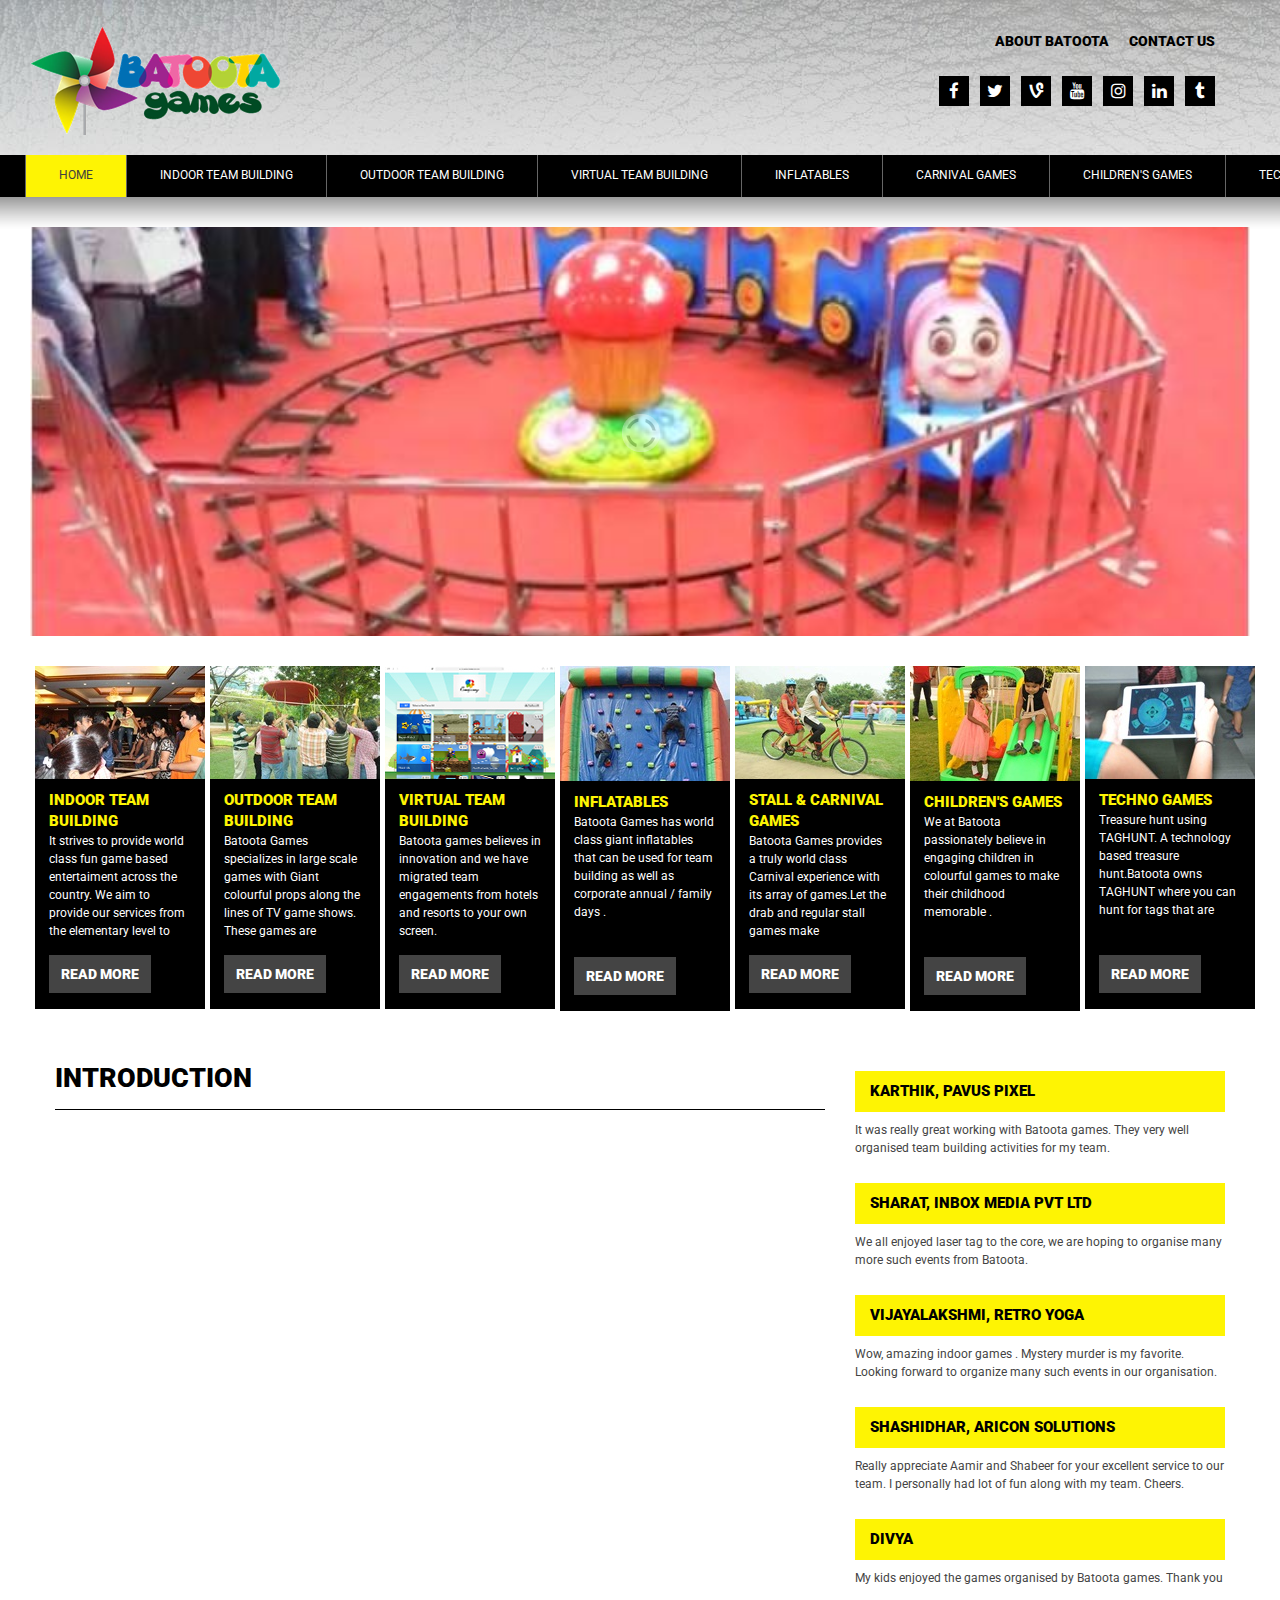
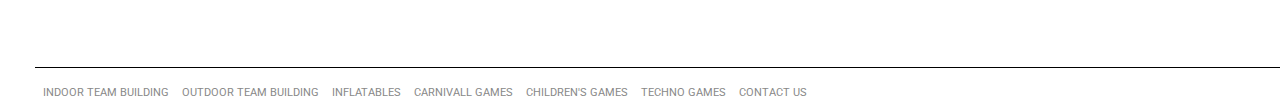
==== index.html @ 255e21d1 "initial commit" ====
<!DOCTYPE html>



<html lang="en">



<head>



  <title>Event Organizer Bangalore | Team Building Games Bangalore</title>



  <meta charset="utf-8">


   <meta name = "format-detection" content = "telephone=no" />
   <meta name = "Keywords" content = "Team building games india, team building activities india, team building games bangalore, carnival games  bangalore, stall games bangalore, event management company bangalore, event organizer bangalore, Birthday party organiser, paintball" />
  <meta name = "Description" content = "Batoota Games are looking for an event organizer Bangalore, Children's game organizer, Indoor & Outdoor team buiding activities bangalore." />
<meta name="copyright" content="http://www.batootagames.com"/> 
<meta name="author" content="pavuspixel"/> 
<meta name="Robots" content="index,follow"/> 
<meta name="robots" content="all"/> 
<meta name="allow-search" content="yes"/> 
<meta name="revisit-after" content="daily"/> 
<meta name="search-engines" content="ALL"/> 
<meta name="expires" content="Never"/>
<meta name="Display" content="World-wide"/>


<!--  <link rel="icon" href="images/favicon.ico" type="image/x-icon">



-->  <link rel="stylesheet" href="css/grid.css">



  <link rel="stylesheet" href="css/camera.css">



  <link rel="stylesheet" href="css/search.css">



  <link rel="stylesheet" href="css/style.css">



  <script src="js/jquery.js"></script>



  <script src="js/jquery-migrate-1.2.1.js"></script>



  <script src="js/jquery.equalheights.js"></script>



  <script src="js/camera.js"></script>



  <script src="search/search.js"></script>



  <!--[if (gt IE 9)|!(IE)]><!-->



  <script src="js/jquery.mobile.customized.min.js"></script>



  <script src="js/wow/wow.js"></script>



  <script>



    $(document).ready(function () {



      if ($('html').hasClass('desktop')) {



        new WOW().init();



      }



    });



  </script>



  



        <!--Script for active Current navigation-->



        



         <script>







        	$(document).ready(function () 



			



			{







	    		$("#hm").addClass("current");







        	});



    		



    	</script>  



        



        <!--End Of Script for active Current navigation-->   <!--<![endif]-->



  <script>



    $(document).ready(function () {



      $('#camera_wrap').camera({



        loader: true,



        pagination: true,



        minHeight: '',



        thumbnails: false,



        height: '33.53246753246753%',



        caption: true,



        navigation: false,



        fx: 'simpleFade',



        onLoaded: function () {



          $('.slider-wrapper')[0].style.height = 'auto';



        }



      });



    });



  </script>



  <!--[if lt IE 9]>



  <script src="js/html5shiv.js"></script>



  <div id="ie6-alert" style="width: 100%; text-align:center;">



    <img src="http://beatie6.frontcube.com/images/ie6.jpg" alt="Upgrade IE 6" width="640" height="344" border="0" usemap="#Map" longdesc="http://die6.frontcube.com" />



    <map name="Map" id="Map"><area shape="rect" coords="496,201,604,329" href="http://www.microsoft.com/windows/internet-explorer/default.aspx" target="_blank" alt="Download Interent Explorer" /><area shape="rect" coords="380,201,488,329" href="http://www.apple.com/safari/download/" target="_blank" alt="Download Apple Safari" /><area shape="rect" coords="268,202,376,330" href="http://www.opera.com/download/" target="_blank" alt="Download Opera" /><area shape="rect" coords="155,202,263,330" href="http://www.mozilla.com/" target="_blank" alt="Download Firefox" />



      <area shape="rect" coords="35,201,143,329" href="http://www.google.com/chrome" target="_blank" alt="Download Google Chrome" />



    </map>



  </div>



  <![endif]-->



  



</head>











<body style="background:none;">







<!--========================================================



                          HEADER



=========================================================-->






<header id="header">

  <div class="info">

    <div class="container">

      <div class="row">

        <div class="grid_4">

          <h1>

            <a href="../">

            <img src="images/Logo-Final.png" alt="Logo">

<!--              <span class="highlighted">Online</span>

              <span class="second">Tickets</span>

-->            </a>

          </h1>

        </div>

        <div class="grid_4">

<!--          <form id="search" action="search.htm" method="GET" accept-charset="utf-8">

            <i class="fa fa-search"></i>

            <input type="text" name="s"/>

          <a onclick="document.getElementById('search').submit()">Search</a>

          </form>

-->        </div>

        <div class="grid_5 fright">

          <div class="socials">

            <ul class="menu">
            
            	   <li><a href="about/">About Batoota</a></li>

     

              <li>

                <a href="contact/">contact us</a>

              </li>

            </ul>

            <ul class="socials1">

              <li>

                <a href="https://www.facebook.com/profile.php?id=100008293926134&fref=ts" target="_blank"><i class="fa fa-facebook"></i></a>

              </li>

              <li>

                <a href="#"><i class="fa fa-twitter"></i></a>

              </li>

              <li>

                <a href="#"><i class="fa fa-vine"></i></a>

              </li>

              

               <li>

                <a href="#"><i class="fa fa-youtube"></i></a>

              </li>

              

               <li>

                <a href="#"><i class="fa fa-instagram"></i></a>

              </li>

              

              <li>

                <a href="#"><i class="fa fa-linkedin"></i></a>

              </li>

              

              <li>

                <a href="#"><i class="fa fa-tumblr"></i></a>

              </li>

             

              

            </ul>

          </div>

        </div>

      </div>

    </div>

  </div>

  <div id="stuck_container">

    <div class="container">

      <div class="row">

        <div class="gridhead_12">

          <nav>

            <ul class="sf-menu">

            

            	 <li id="hm"><a href="#">Home</a>

                 


                <!--<ul>

                  <li><a href="index.html#">Lorem ipsum dolor sit amet</a></li>

                  <li><a href="index.html#">Conse ctetur adipisicing</a></li>

                  <li><a href="index.html#">Elit sed do eiusmod tempor</a></li>

                  <li><a href="index.html#">Incididunt ut labore</a>

                    <ul>

                      <li><a href="index.html#">Pellentesque sed</a></li>

                      <li><a href="index.html#">Aliquam congue ferm</a></li>

                      <li><a href="index.html#">Mauris accum</a></li>

                    </ul>

                  </li>

                  <li><a href="index.html#">Et dolore magna aliqua</a></li>

                  <li><a href="index.html#">Ut enim ad minim veniam</a></li>

                </ul>-->

              </li>

              <li id="itb"><a href="Indoor-Team-Building/">Indoor Team Building</a>
              
              <li id="otb"><a href="Outdoor-Team-Building/">Outdoor Team Building</a>
                <li id="vtb"><a href="Virtual-Team-Building/">Virtual Team Building</a></li>

               <!--<ul>

                  <li><a href="index.html#">Lorem ipsum dolor sit amet</a></li>

                  <li><a href="index.html#">Conse ctetur adipisicing</a></li>

                  <li><a href="index.html#">Elit sed do eiusmod tempor</a></li>

                  <li><a href="index.html#">Incididunt ut labore</a>

                    <ul>

                      <li><a href="index.html#">Pellentesque sed</a></li>

                      <li><a href="index.html#">Aliquam congue ferm</a></li>

                      <li><a href="index.html#">Mauris accum</a></li>

                    </ul>

                  </li>

                  <li><a href="index.html#">Et dolore magna aliqua</a></li>

                  <li><a href="index.html#">Ut enim ad minim veniam</a></li>

                </ul>-->

              </li>

              <li id="if"><a href="Inflatables/">Inflatables</a>

                <!--<ul>

                  <li><a href="index.html#">Lorem ipsum dolor sit amet</a></li>

                  <li><a href="index.html#">Conse ctetur adipisicing</a></li>

                  <li><a href="index.html#">Elit sed do eiusmod tempor</a></li>

                  <li><a href="index.html#">Incididunt ut labore</a>

                    <ul>

                      <li><a href="index.html#">Pellentesque sed</a></li>

                      <li><a href="index.html#">Aliquam congue ferm</a></li>

                      <li><a href="index.html#">Mauris accum</a></li>

                    </ul>

                  </li>

                  <li><a href="index.html#">Et dolore magna aliqua</a></li>

                  <li><a href="index.html#">Ut enim ad minim veniam</a></li>

                </ul>

                <ul>

                  <li><a href="index.html#">Lorem ipsum dolor sit amet</a></li>

                  <li><a href="index.html#">Conse ctetur adipisicing</a></li>

                  <li><a href="index.html#">Elit sed do eiusmod tempor</a></li>

                  <li><a href="index.html#">Incididunt ut labore</a>

                    <ul>

                      <li><a href="index.html#">Pellentesque sed</a></li>

                      <li><a href="index.html#">Aliquam congue ferm</a></li>

                      <li><a href="index.html#">Mauris accum</a></li>

                    </ul>

                  </li>

                  <li><a href="index.html#">Et dolore magna aliqua</a></li>

                  <li><a href="index.html#">Ut enim ad minim veniam</a></li>

                </ul>

              </li>-->

              <li id="cg"><a href="carnivall-games/">Carnival Games</a>

                <!--<ul>

                  <li><a href="index.html#">Lorem ipsum dolor sit amet</a></li>

                  <li><a href="index.html#">Conse ctetur adipisicing</a></li>

                  <li><a href="index.html#">Elit sed do eiusmod tempor</a></li>

                  <li><a href="index.html#">Incididunt ut labore</a>

                    <ul>

                      <li><a href="index.html#">Pellentesque sed</a></li>

                      <li><a href="index.html#">Aliquam congue ferm</a></li>

                      <li><a href="index.html#">Mauris accum</a></li>

                    </ul>

                  </li>

                  <li><a href="index.html#">Et dolore magna aliqua</a></li>

                  <li><a href="index.html#">Ut enim ad minim veniam</a></li>

                </ul>-->

              </li>             

              <li id="pb"><a href="children's-games/">Children's Games</a></li>

               <li id="ig"><a href="techno-games/">Techno Games</a></li>
               
               

            </ul>

            <div class="clearfix"></div>

          </nav>

        </div>

      </div>

    </div>

  </div>

</header>















<!--========================================================



                          CONTENT



=========================================================-->



<section id="content">



  <div class="wrapper1">



    <div class="container">



      <div class="row">



        <div class="grid_12pict">



          <div class="slider-wrapper wow fadeInLeft" data-wow-duration="1s" data-wow-delay="0.1s">



            <div id="camera_wrap">



              <div data-src="images/childrens games/children_s toy train.jpg">







              </div>



              <div data-src="images/car.jpg">







              </div>



              <div data-src="images/children.jpg">



<!--                <div class="caption fadeIn">



                



                  <span class="heading">enim ad minim veniam quis



nostrud exercitation</span>



                  <span class="second">Lorem ipsum dolor sit amet conse ctetur adipisicing elit.</span>



                  <a class="btn-big" href="#">Shop now</a>



                </div>-->



              </div>



            </div>



            <div class="clearfix"></div>



          </div>



        </div>



<!--        <div class="grid_4">



          <div class="box1 wow fadeInRight" data-wow-duration="1s" data-wow-delay="0.2s">



            <img src="images/page1_img1.png" alt=""/>



            <div class="info">



              <time datetime="2014-01-01">12/05</time>



              <h3>



                <a href="index.html#">Duis aute irure dolor in reprehe nderit volupt</a>



              </h3>



              <h4>Lorem ipsum dolor sit amet conse ctetur adipisicing elit.</h4>



            </div>



          </div>



        </div>



-->      </div>



    </div>



  </div>



  <div class="wrapper2">



    <div class="container">



      <div class="row">



      <div class="grid_12">
        <div class="grid_2">



          <div class="box2 wow fadeInUp" data-wow-duration="1s" data-wow-delay="0.1s">



            <div class="image-wrapper">



              <img src="images/ind.jpg" alt="Logo"/>



              <!--<time datetime="2014-01-01">25/11</time>-->



            </div>



            <div class="content-wrapper maxheight">



              <h5>



                <a href="Indoor-Team-Building/">Indoor Team Building</a>



              </h5>



              <p>It strives to provide world class fun game based entertaiment across the country. We aim to provide our services from the elementary level to  </p>



            </div>



            <a class="btn-default" href="Indoor-Team-Building/">read more</a>



          </div>



        </div>



        <div class="grid_2">



          <div class="box2 wow fadeInUp" data-wow-duration="1s" data-wow-delay="0.2s">



            <div class="image-wrapper">



              <img src="images/out.jpg" alt="Logo"/>



              <!--<time datetime="2014-01-01">01/11</time>-->



            </div>



            <div class="content-wrapper maxheight">



              <h5>



                <a href="Outdoor-Team-Building/">Outdoor Team Building</a>



              </h5>



              <p>Batoota Games specializes in large scale games with Giant colourful props along the lines of TV game shows. These games are </p>



            </div>



            <a class="btn-default" href="Outdoor-Team-Building/">read more</a>



          </div>



        </div>


        <div class="grid_2">



          <div class="box2 wow fadeInUp" data-wow-duration="1s" data-wow-delay="0.1s">



            <div class="image-wrapper">



              <img src="images/virtual.jpg" alt="Logo"/>



              <!--<time datetime="2014-01-01">25/11</time>-->



            </div>



            <div class="content-wrapper maxheight">



              <h5>



                <a href="Indoor-Team-Building/">Virtual Team Building</a>



              </h5>



              <p>Batoota
                games believes in innovation and we have migrated team engagements from hotels and
                resorts to your own screen.</p>



            </div>



            <a class="btn-default" href="Virtual-Team-Building/">read more</a>



          </div>



        </div>

        <div class="grid_2">



          <div class="box2 wow fadeInUp" data-wow-duration="1s" data-wow-delay="0.3s">



            <div class="image-wrapper">



              <img src="images/inf.jpg" alt="Logo"/>



              <!--<time datetime="2014-01-01">08/11</time>-->



            </div>



            <div class="content-wrapper maxheight">



              <h5>



                <a href="Inflatables/">Inflatables</a>



              </h5>



              <p>Batoota Games has world class giant inflatables that can be used for team building as well as corporate annual / family days .</p>







            </div>



            <a class="btn-default" href="Inflatables/">read more</a>



          </div>



        </div>



        <div class="grid_2">



          <div class="box2 wow fadeInUp" data-wow-duration="1s" data-wow-delay="0.4s">



            <div class="image-wrapper">



              <img src="images/car.jpg" alt="Logo"/>



              <!--<time datetime="2014-01-01">14/12</time>-->



            </div>



            <div class="content-wrapper maxheight">



              <h5>



                <a href="carnivall-games/">Stall &amp; Carnival Games</a>



              </h5>



              <p>Batoota Games provides a truly world class Carnival experience with its array of games.Let the drab and regular stall games make</p>







            </div>



            <a class="btn-default" href="carnivall-games/">read more</a>



          </div>



        </div>



        <div class="grid_2">



          <div class="box2 wow fadeInUp" data-wow-duration="1s" data-wow-delay="0.5s">



            <div class="image-wrapper">



              <img src="images/children.jpg" alt="Logo"/>



              <!--<time datetime="2014-01-01">17/11</time>-->



            </div>



            <div class="content-wrapper maxheight">



              <h5>



                <a href="children's-games/">Children's Games</a>



              </h5>



              <p>We at Batoota  passionately believe in engaging children  in colourful games to make their childhood memorable .</p>







            </div>



            <a class="btn-default" href="children's-games/">read more</a>



          </div>



        </div>



        <div class="grid_2">



          <div class="box2 wow fadeInUp" data-wow-duration="1s" data-wow-delay="0.6s">



            <div class="image-wrapper">



              <img src="images/tech.JPG" alt="Logo"/>



              <!--<time datetime="2014-01-01">28/02</time>-->



            </div>



            <div class="content-wrapper maxheight">



              <h5>



                <a href="techno-games/">Techno Games</a>



              </h5>



              <p>Treasure hunt using TAGHUNT. A technology based treasure hunt.Batoota owns TAGHUNT where you can hunt for tags that are </p>







            </div>



            <a class="btn-default" href="techno-games/">read more</a>



          </div>



        </div>
      </div>



      </div>



    </div>



  </div>



  <div class="wrapper7">



    <div class="container">



      <div class="row">



        <div class="gridbottom_8">



          <div class="heading1 wow fadeInDown" data-wow-duration="1s" data-wow-delay="0.1s">



            <h2 class="uline">Introduction</h2>



          </div>



          



          <!-- video-->



          



          <iframe  class="hmefrm" src="https://www.youtube.com/embed/qvIv5BpZMCo">



</iframe>       



          <!-- video-->



          



          



<!--          <div class="button-wrapper2">



            <a class="btn-default" href="index.html#">See all tickets</a>



          </div>



-->        </div>



        <div class="gridbottom_4">



          <div class="heading1 wow fadeInDown" data-wow-duration="1s" data-wow-delay="0.1s">







          </div>



		  



		  


          <div class="box4 wow fadeInUp" data-wow-duration="1s" data-wow-delay="0.3s">



            <a href="javascript:void(0)" class="heading">



              <h5>KARTHIK, Pavus Pixel</h5>



            </a>



            <p><p>It was really great working with Batoota games. They very well organised team building activities for my team.</p></p>



          </div>



           


          <div class="box4 wow fadeInUp" data-wow-duration="1s" data-wow-delay="0.3s">



            <a href="javascript:void(0)" class="heading">



              <h5>SHARAT, Inbox Media Pvt Ltd</h5>



            </a>



            <p><p>We all enjoyed laser tag to the core, we are hoping to organise many more such events from Batoota.</p></p>



          </div>



           


          <div class="box4 wow fadeInUp" data-wow-duration="1s" data-wow-delay="0.3s">



            <a href="javascript:void(0)" class="heading">



              <h5>VIJAYALAKSHMI, Retro Yoga</h5>



            </a>



            <p><p>Wow, amazing indoor games . Mystery murder is my favorite. Looking forward to organize many such events in our organisation.</p></p>



          </div>



           


          <div class="box4 wow fadeInUp" data-wow-duration="1s" data-wow-delay="0.3s">



            <a href="javascript:void(0)" class="heading">



              <h5>SHASHIDHAR, Aricon Solutions</h5>



            </a>



            <p><p>Really appreciate Aamir and Shabeer for your excellent service to our team. I personally had lot of fun along with my team. Cheers.</p></p>



          </div>



           


          <div class="box4 wow fadeInUp" data-wow-duration="1s" data-wow-delay="0.3s">



            <a href="javascript:void(0)" class="heading">



              <h5>Divya</h5>



            </a>



            <p><p>My kids enjoyed the games organised by Batoota games. Thank you</p></p>



          </div>



           


          <!--<div class="box4 wow fadeInUp" data-wow-duration="1s" data-wow-delay="0.1s">



            <a href="index.html#" class="heading">



              <h5>cupidatat non proident</h5>



            </a>



            <p>Dolor sit amet conse ctetur adipisicing elit, sed do eiusmod tempor incididunt ut labore et dolore magna aliqua. Ut enim ad minim veniam, quis nostrud.</p>



          </div>







          <div class="box4 wow fadeInUp" data-wow-duration="1s" data-wow-delay="0.1s">



            <a href="index.html#" class="heading">



              <h5>sunt in culpa qui officia deserunt</h5>



            </a>



            <p>Ipsum dolor sit amet conse ctetur adipisicing elit, sed do eiusmod tempor incididunt ut labore et dolore magna aliqua. Ut enim ad minim veniam, quis nostrud.</p>



          </div>-->







          <div class="button-wrapper1 wow fadeInUp" data-wow-duration="1s" data-wow-delay="0.2s">






          </div>



        </div>



      </div>



    </div>



  </div>



</section>











<!--========================================================



                          FOOTER



=========================================================-->



<footer id="footer">

  <div class="wrapper">

    <div class="container">

      <div class="row">

        <div class="grid_12 mleft-10">

			<ul class="footer-menu privacy-block">

            	

                <li><a href="../Indoor-Team-Building">Indoor Team Building</a></li>

                <li><a href="../Outdoor-Team-Building">Outdoor Team Building</a></li>

                <li><a href="../Inflatables">Inflatables</a></li>

                  <li><a href="../carnivall-games">Carnivall Games</a></li>

                    <li><a href="../children's-games">Children's Games</a></li>

                      <li><a href="../techno-games">Techno Games</a></li>
                                            
                                            
         


                      <li><a href="../contact">Contact Us</a></li>



                

            

            </ul>

            

            <div class="grid_3 pull-right">

            

            	<p>Developed By <a href="https://axenetit.com">Axenet IT Services</a></p>

            </div>

        </div>

      </div>

    </div>

  </div>

</footer>

<script>
  (function(i,s,o,g,r,a,m){i['GoogleAnalyticsObject']=r;i[r]=i[r]||function(){
  (i[r].q=i[r].q||[]).push(arguments)},i[r].l=1*new Date();a=s.createElement(o),
  m=s.getElementsByTagName(o)[0];a.async=1;a.src=g;m.parentNode.insertBefore(a,m)
  })(window,document,'script','https://www.google-analytics.com/analytics.js','ga');

  ga('create', 'UA-77559243-1', 'auto');
  ga('send', 'pageview');

</script>






<script src="js/script_home.js"></script>



</body>



</html>
---- css/grid.css ----
/* http://meyerweb.com/eric/tools/css/reset/ 
   v2.0 | 20110126
   License: none (public domain)
*/
html,
body,
div,
span,
applet,
object,
iframe,
h1,
h2,
h3,
h4,
h5,
h6,
p,
blockquote,
pre,
a,
abbr,
acronym,
address,
big,
cite,
code,
del,
dfn,
em,
img,
ins,
kbd,
q,
s,
samp,
small,
strike,
strong,
sub,
sup,
tt,
var,
b,
u,
i,
center,
dl,
dt,
dd,
ol,
ul,
li,
fieldset,
form,
label,
legend,
table,
caption,
tbody,
tfoot,
thead,
tr,
th,
td,
article,
aside,
canvas,
details,
embed,
figure,
figcaption,
footer,
header,
hgroup,
menu,
nav,
output,
ruby,
section,
summary,
time,
mark,
audio,
video {
  margin: 0;
  padding: 0;
  border: 0;
  font-size: 100%;
  font: inherit;
  vertical-align: top;
}
/* HTML5 display-role reset for older browsers */
article,
aside,
details,
figcaption,
figure,
footer,
header,
hgroup,
menu,
nav,
section {
  display: block;
}
body {
  line-height: 1;
}
ol,
ul {
  list-style: none;
}
blockquote,
q {
  quotes: none;
}
blockquote:before,
blockquote:after,
q:before,
q:after {
  content: '';
  content: none;
}
table {
  border-collapse: collapse;
  border-spacing: 0;
}
.clearfix:before,
.clearfix:after {
  display: table;
  content: "";
  line-height: 0;
}
.clearfix:after {
  clear: both;
}
.container .alpha {
  margin-left: 0px;
}
.container .omega {
  margin-right: 0px;
}
.row {
  margin-left: -30px;
}
.row:before,
.row:after {
  display: table;
  content: "";
  line-height: 0;
}
.row:after {
  clear: both;
}
[class*="grid_"] {
  float: left;
  min-height: 1px;
  margin-left: 5px;
}
[class*="gridcontent_"] {
  float: left;
  min-height: 1px;
  margin-left: 30px;
}
[class*="gridhead_"] {

  min-height: 1px;
  margin-right: 1090px;
}
[class*="gridbottom_"] {
  float: left;
  min-height: 1px;
  margin-left: 30px;
}
.container {
  width: 1170px;
}
.gridcontent_{
  width: 1470px;
}
.grid_12 {
  width: 1470px;
}
.grid_12pict {
  width: 1220px;
}
.gridhead_12 {
  width: 1380px;
}
.gridbottom_12{
  width: 1380px;
}
.gridbottom_8{
  width: 770px;
}
.grid_11 {
  width: 1070px;
}
.grid_10 {
  width: 970px;
}
.grid_9 {
  width: 870px;
}
.grid_8 {
  width: 770px;
}
.grid_7 {
  width: 670px;
}
.grid_6 {
  width: 570px;
}
.grid_5 {
  width: 470px;
}
.gridbottom_4{
  width: 370px;
}
.grid_4 {
  width: 370px;
}
.grid_3 {
  width: 270px !important;
}
.grid_2 {
  width: 170px !important;
}
.grid_1 {
  width: 70px;
}
.preffix_12 {
  margin-left: 1230px;
}
.preffix_11 {
  margin-left: 1130px;
}
.preffix_10 {
  margin-left: 1030px;
}
.preffix_9 {
  margin-left: 930px;
}
.preffix_8 {
  margin-left: 830px;
}
.preffix_7 {
  margin-left: 730px;
}
.preffix_6 {
  margin-left: 630px;
}
.preffix_5 {
  margin-left: 530px;
}
.preffix_4 {
  margin-left: 430px;
}
.preffix_3 {
  margin-left: 330px;
}
.preffix_2 {
  margin-left: 230px;
}
.preffix_1 {
  margin-left: 130px;
}
.container {
  margin-right: auto;
  margin-left: auto;
  -webkit-box-sizing: border-box;
  -moz-box-sizing: border-box;
  box-sizing: border-box;
}
.container:before,
.container:after {
  display: table;
  content: "";
  line-height: 0;
}
.container:after {
  clear: both;
}
@media (min-width: 980px) and (max-width: 1199px) {
  .row {
    margin-left: -20px;
  }
  .row:before,
  .row:after {
    display: table;
    content: "";
    line-height: 0;
  }
  .row:after {
    clear: both;
  }
  [class*="grid_"] {
    float: left;
    min-height: 1px;
    margin-left: 20px;
  }
  .container {
    width: 940px;
  }
  .grid_12 {
    width: 940px;
  }
  .grid_11 {
    width: 860px;
  }
  .grid_10 {
    width: 780px;
  }
  .grid_9 {
    width: 700px;
  }
  .grid_8 {
    width: 620px;
  }
  .grid_7 {
    width: 540px;
  }
  .grid_6 {
    width: 460px;
  }
  .grid_5 {
    width: 380px;
  }
  .grid_4 {
    width: 300px;
  }
  .grid_3 {
    width: 220px;
  }
  .grid_2 {
    width: 140px;
  }
  .grid_1 {
    width: 60px;
  }
  .preffix_12 {
    margin-left: 980px;
  }
  .preffix_11 {
    margin-left: 900px;
  }
  .preffix_10 {
    margin-left: 820px;
  }
  .preffix_9 {
    margin-left: 740px;
  }
  .preffix_8 {
    margin-left: 660px;
  }
  .preffix_7 {
    margin-left: 580px;
  }
  .preffix_6 {
    margin-left: 500px;
  }
  .preffix_5 {
    margin-left: 420px;
  }
  .preffix_4 {
    margin-left: 340px;
  }
  .preffix_3 {
    margin-left: 260px;
  }
  .preffix_2 {
    margin-left: 180px;
  }
  .preffix_1 {
    margin-left: 100px;
  }
}
@media (min-width: 768px) and (max-width: 979px) {
  .row {
    margin-left: -20px;
  }
  .row:before,
  .row:after {
    display: table;
    content: "";
    line-height: 0;
  }
  .row:after {
    clear: both;
  }
  [class*="grid_"] {
    float: left;
    min-height: 1px;
    margin-left: 20px;
  }
  .container {
    width: 748px;
  }
  .grid_12 {
    width: 748px;
  }
  .grid_11 {
    width: 684px;
  }
  .grid_10 {
    width: 620px;
  }
  .grid_9 {
    width: 556px;
  }
  .grid_8 {
    width: 492px;
  }
  .grid_7 {
    width: 428px;
  }
  .grid_6 {
    width: 364px;
  }
  .grid_5 {
    width: 300px;
  }
  .grid_4 {
    width: 236px;
  }
  .grid_3 {
    width: 172px;
  }
  .grid_2 {
    width: 108px;
  }
  .grid_1 {
    width: 44px;
  }
  .preffix_12 {
    margin-left: 788px;
  }
  .preffix_11 {
    margin-left: 724px;
  }
  .preffix_10 {
    margin-left: 660px;
  }
  .preffix_9 {
    margin-left: 596px;
  }
  .preffix_8 {
    margin-left: 532px;
  }
  .preffix_7 {
    margin-left: 468px;
  }
  .preffix_6 {
    margin-left: 404px;
  }
  .preffix_5 {
    margin-left: 340px;
  }
  .preffix_4 {
    margin-left: 276px;
  }
  .preffix_3 {
    margin-left: 212px;
  }
  .preffix_2 {
    margin-left: 148px;
  }
  .preffix_1 {
    margin-left: 84px;
  }
}
.select-menu {
  display: none !important;
}
@media (max-width: 767px) {
  .container {
    width: 420px;
    padding: 0 0px;
  }
  .row {
    margin-left: 0;
  }
  [class*="grid_"] {
    float: none;
    display: block;
    width: 100% !important;
    margin-left: 0;
    -webkit-box-sizing: border-box;
    -moz-box-sizing: border-box;
    box-sizing: border-box;
  }
  .select-menu {
    display: block !important;
  }
}
@media (max-width: 479px) {
  body {
    padding: 0;
  }
  .container {
    width: 300px;
    padding: 0 15px;
  }
  .row {
    margin-left: 0;
  }
}
---- css/camera.css ----
/* ======= Camera Wrapper ======= */
.slider-wrapper {
  height: 900px;
}
@media (max-width: 1199px) {
  .slider-wrapper {
    height: 600px;
  }
}
@media (max-width: 979px) {
  .slider-wrapper {
    height: 500px;
  }
}
@media (max-width: 767px) {
  .slider-wrapper {
    height: 400px;
  }
}
.slider-wrapper:hover .camera_pag .camera_pag_ul {
  display: none;
}
@media (max-width: 767px) {
  .slider-wrapper {
    margin-bottom: 50px;
  }
}
/* ======= Caption Styles ======= */
.caption {
  bottom: 0;
  left: 0;
  right: 0;
  display: block;
  position: absolute;
  text-align: left;
  padding: 23px 28px;
  background: #000000;
  background: rgba(0, 0, 0, 0.8);
}
.caption time {
  top: -101px;
  left: 0;
  position: absolute;
  font: 900 61px/95px "Roboto", sans-serif;
  color: #000000;
  background: #fef403;
  text-align: center;
  display: block;
  width: 196px;
  height: 101px;
  -webkit-box-sizing: border-box;
  -moz-box-sizing: border-box;
  box-sizing: border-box;
  letter-spacing: -0.04em;
}
.caption .heading {
  display: block;
  font: 900 34px/36px "Roboto", sans-serif;
  color: #fef403;
  text-transform: uppercase;
  width: 540px;
  float: left;
  margin-bottom: 3px;
}
.caption .second {
  font: 500 18px/27px "Roboto", sans-serif;
  color: #ffffff;
  display: block;
  width: 540px;
  float: left;
}
.caption a {
  float: right;
  margin-top: -32px;
}
@media (max-width: 1199px) {
  .caption .heading {
    width: 410px;
    font-size: 20px;
    line-height: 20px;
  }
  .caption .second {
    width: 410px;
  }
}
@media (max-width: 979px) {
  .caption time {
    font-size: 30px;
    height: 50px;
    line-height: 50px;
    top: -50px;
    width: 120px;
  }
  .caption .heading {
    width: 100%;
  }
  .caption .second {
    width: 100%;
    font-size: 15px;
  }
  .caption a.btn-big {
    float: none;
    margin-top: 5px;
    padding: 5px 10px;
    font-size: 13px;
  }
}
@media (max-width: 767px) {
  .caption .second {
    display: none;
  }
}
@media (max-width: 479px) {
  .caption {
    padding: 8px 20px;
  }
  .caption .heading {
    font-size: 12px;
    line-height: 12px;
  }
  .caption time {
    font-size: 14px;
    height: 20px;
    line-height: 20px;
    top: -20px;
    width: 60px;
  }
}
/* ======= Pagination Styles ======= */
.camera_pag .camera_pag_ul {
  list-style: none;
  padding: 0;
  text-align: right;
  position: absolute;
  bottom: 13px;
  right: 15px;
  display: none;
}
@media (max-width: 1199px) {
  .camera_pag .camera_pag_ul {
    display: none;
  }
}
@media (max-width: 479px) {
  .camera_pag .camera_pag_ul {
    bottom: auto;
    top: 15px;
  }
}
.camera_pag .camera_pag_ul li {
  margin: 0;
  cursor: pointer;
  display: inline-block;
  height: 31px;
  width: 31px;
  background: #f1eeea;
  position: relative;
  text-align: left;
  text-indent: 0;
  font-size: 0;
  -webkit-transition: all 0.3s ease;
  transition: all 0.3s ease;
}
.camera_pag .camera_pag_ul li.cameracurrent {
  background: #f0e121;
}
.camera_pag .camera_pag_ul li:hover {
  background: #f0e121;
}
.camera_pag .camera_pag_ul li + li {
  margin-left: 5px;
}
.camera_pag .camera_pag_ul li:nth-child(1):before {
  position: absolute;
  text-align: center;
  left: 0;
  top: 0;
  width: 100%;
  height: 100%;
  display: block;
  font: 700 18px/31px "Roboto", sans-serif;
  color: #000000;
  content: '1';
}
.camera_pag .camera_pag_ul li:nth-child(2):before {
  position: absolute;
  text-align: center;
  left: 0;
  top: 0;
  width: 100%;
  height: 100%;
  display: block;
  font: 700 18px/31px "Roboto", sans-serif;
  color: #000000;
  content: '2';
}
.camera_pag .camera_pag_ul li:nth-child(3):before {
  position: absolute;
  text-align: center;
  left: 0;
  top: 0;
  width: 100%;
  height: 100%;
  display: block;
  font: 700 18px/31px "Roboto", sans-serif;
  color: #000000;
  content: '3';
}
.camera_wrap {
  display: none;
  float: left;
  position: relative;
  z-index: 0;
}
.camera_wrap img {
  max-width: none!important;
}
.camera_fakehover {
  height: 100%;
  min-height: 60px;
  position: relative;
  width: 100%;
  z-index: 1;
}
.camera_wrap {
  width: 100%;
}
.camera_src {
  display: none;
}
.cameraCont,
.cameraContents {
  height: 100%;
  position: relative;
  width: 100%;
  z-index: 1;
}
.cameraSlide {
  bottom: 0;
  left: 0;
  position: absolute;
  right: 0;
  top: 0;
  width: 100%;
}
.cameraContent {
  bottom: 0;
  display: none;
  left: 0;
  position: absolute;
  right: 0;
  top: 0;
  width: 100%;
}
.camera_target {
  bottom: 0;
  height: 100%;
  left: 0;
  overflow: hidden;
  position: absolute;
  right: 0;
  text-align: left;
  top: 0;
  width: 100%;
  z-index: 0;
}
.camera_overlayer {
  bottom: 0;
  height: 100%;
  left: 0;
  overflow: hidden;
  position: absolute;
  right: 0;
  top: 0;
  width: 100%;
  z-index: 0;
}
.camera_target_content {
  bottom: 0;
  left: 0;
  overflow: hidden;
  position: absolute;
  right: 0;
  top: 0;
  z-index: 2;
}
.camera_target_content .camera_link {
  display: block;
  height: 100%;
  text-decoration: none;
}
.camera_loader {
  background: #ffffff url(../images/camera-loader.gif) no-repeat center;
  background: rgba(255, 255, 255, 0.9) url(../images/camera-loader.gif) no-repeat center;
  border: 1px solid #ffffff;
  -webkit-border-radius: 18px;
  -moz-border-radius: 18px;
  border-radius: 18px;
  height: 36px;
  left: 50%;
  overflow: hidden;
  position: absolute;
  margin: -18px 0 0 -18px;
  top: 50%;
  width: 36px;
  z-index: 3;
}
.camera_bar {
  bottom: 0;
  left: 0;
  overflow: hidden;
  position: absolute;
  right: 0;
  top: 0;
  z-index: 3;
}
.camera_thumbs_wrap.camera_left .camera_bar,
.camera_thumbs_wrap.camera_right .camera_bar {
  height: 100%;
  position: absolute;
  width: auto;
}
.camera_thumbs_wrap.camera_bottom .camera_bar,
.camera_thumbs_wrap.camera_top .camera_bar {
  height: auto;
  position: absolute;
  width: 100%;
}
.camera_nav_cont {
  height: 65px;
  overflow: hidden;
  position: absolute;
  right: 9px;
  top: 15px;
  width: 120px;
  z-index: 4;
}
.camerarelative {
  overflow: hidden;
  position: relative;
}
.imgFake {
  cursor: pointer;
}
.camera_command_wrap {
  left: 0;
  position: relative;
  right: 0;
  z-index: 4;
}
.camera_command_wrap .hideNav {
  display: none;
}
.showIt {
  display: none;
}
.camera_clear {
  clear: both;
  display: block;
  height: 1px;
  margin: -1px 0 25px;
  position: relative;
}
.camera_caption {
  bottom: 0;
  top: 0;
  left: 0;
  right: 0;
  display: block;
  position: absolute;
  width: 100%;
  text-align: center;
}
---- css/search.css ----
#search {
  margin-top: 48px;
  margin-bottom: 0;
  position: relative;
  padding-left: 39px;
}
#search::-ms-clear {
  display: none;
}
@media (max-width: 767px) {
  #search {
    margin-top: 8px;
  }
}
#search input {
  box-shadow: none;
  outline: none;
  border-radius: 0;
  -webkit-appearance: none;
  font: 400 16px/24px "Roboto", sans-serif;
  border: 1px solid #c6c5c5;
  color: #444444;
  position: relative;
  -webkit-box-sizing: border-box;
  -moz-box-sizing: border-box;
  box-sizing: border-box;
  height: 40px;
  width: 244px;
  background: transparent;
  padding: 8px 9px;
}
#search input::-ms-clear {
  display: none;
}
@media (max-width: 1199px) {
  #search input {
    width: 174px;
  }
}
@media (max-width: 979px) {
  #search input {
    width: 110px;
  }
}
@media (max-width: 767px) {
  #search input {
    width: 294px;
  }
}
@media (max-width: 479px) {
  #search input {
    width: 144px;
  }
}
#search i {
  display: block;
  position: absolute;
  left: 0;
  background: #f8f8f8;
  font-weight: 700;
  top: 0;
  border: 1px solid #c6c5c5;
  width: 40px;
  height: 40px;
  font-size: 17px;
  text-align: center;
  line-height: 37px;
  -webkit-box-sizing: border-box;
  -moz-box-sizing: border-box;
  box-sizing: border-box;
}
#search a {
  position: absolute;
  display: inline-block;
  text-align: center;
  width: 88px;
  height: 40px;
  right: 0;
  top: 0;
  font: 900 17px/40px "Roboto", sans-serif;
  color: #000000;
  text-transform: uppercase;
  border: 1px solid #c6c5c5;
  -webkit-box-sizing: border-box;
  -moz-box-sizing: border-box;
  box-sizing: border-box;
}
#search a:hover {
  cursor: pointer;
  background: #f8f8f8;
}
---- css/style.css ----
@import "animate.css";

@import url(//maxcdn.bootstrapcdn.com/font-awesome/4.2.0/css/font-awesome.min.css);

@import url(//fonts.googleapis.com/css?family=Roboto:400);

@import url(//fonts.googleapis.com/css?family=Roboto:500);

@import url(//fonts.googleapis.com/css?family=Roboto:700);

@import url(//fonts.googleapis.com/css?family=Roboto:900);

/*========================================================

                    Main layout styles

=========================================================*/

body {

  font: 400 12px/18px "Roboto", sans-serif;

  color: #444444;

/* background: url(../images/bg1.png) no-repeat center fixed; 
*/  -webkit-background-size: cover;
  -moz-background-size: cover;
  -o-background-size: cover;
  background-size: cover;

}

a[href^="tel:"] {

  color: inherit;

  text-decoration: none;

}
a[href^="tel:"]:hover {

  color: #000;

  text-decoration: none;

}

.bx-wrapper, .bx-viewport, .bx-wrapper img {height: 500px !important;}
a {

  text-decoration: none;

  color: inherit;

  -webkit-transition: all 0.3s ease;

  transition: all 0.3s ease;

}

a:hover {

  color: #fef403;

}

img {

  max-width: 100%;

}

* {

  -webkit-text-size-adjust: none;

}

/* ======= Headers ======= */

h2 {

  font: 300 24px/35px "Roboto", sans-serif;

  color: #000000;

  text-transform: uppercase;

  

  padding-bottom: 13px;

}

h3 {

  font: 700 14px/26px "Roboto", sans-serif;

  color: #000;

  text-transform: uppercase;
  padding:0px 0px;

}

h3 a:hover {

  color: #c3bb02;

}

@media (min-width: 768px) and (max-width: 979px) {

  h3 {

    font-size: 20px;

    line-height: 20px;

  }

}

@media (max-width: 479px) {

  h3 {

    font-size: 20px;

    line-height: 20px;

  }

}

h4 {

  font: 500 18px/27px "Roboto", sans-serif;

  color: #444444;

}

h5 {

  font: 900 15px/21px "Roboto", sans-serif;

  color: #fef403;

  text-transform: uppercase;

}

@media (min-width: 768px) and (max-width: 979px) {

  h5 {

    font-size: 9px;

    line-height: 13px;

  }

}

h6 {

  font: 900 26px/36px "Roboto", sans-serif;

  color: #fef403;

  text-transform: uppercase;

}

h6 a:hover {

  color: #c3bb02;

}

.h7 {

  font: 900 14px/18px "Roboto", sans-serif;

  color: #000000;

  text-transform: uppercase;

  display: block;

}

.heading1 {

  margin-bottom: 10px;
  visibility:visible !important;

}

/* ======= Buttons ======= */

.btn-default {

  font: 900 14px/14px "Roboto", sans-serif;

  color: #ffffff;

  background: #444444;

  text-transform: uppercase;

  text-align: center;

  padding: 12px;

  display: inline-block;

}

.btn-default:hover {

  background: #7b7b7b;

}

.btn-big {

  font: 900 19px/19px "Roboto", sans-serif;

  color: #ffffff;

  text-transform: uppercase;

  display: inline-block;

  padding: 15px 20px 16px;

  border: 1px solid #ffffff;

}

.btn-simple {

  font: 900 14px/14px "Roboto", sans-serif;

  text-transform: uppercase;

  text-decoration: underline;

  color: #000000;

  display: inline-block;

}

.btn-simple:hover {

  color: #444444;

}

.btn-contacts {

  font: 400 12px/12px "Roboto", sans-serif;

  color: #000000;

  text-transform: uppercase;

  text-align: center;

  padding: 11px 15px 12px;

  display: inline-block;

  background: #fef403;

}

.btn-contacts:hover {

  color: #fef403;

  background: #444444;

}

/* ======= Wrappers ======= */

.button-wrapper1 {

  margin-top: 30px;

}

@media (max-width: 767px) {

  .button-wrapper1 {

    margin-bottom: 50px;

  }

}

.button-wrapper2 {

  margin-top: 10px;

}

@media (max-width: 767px) {

  .button-wrapper2 {

    margin-bottom: 50px;

  }

}

.wrapper1 {

  padding-top: 30px;

  padding-bottom: 30px;

}

.wrapper2 {
  padding-bottom: 50px;

}

.wrapper3 {

  padding-bottom: 91px;

}

.wrapper4 {

  padding-top: 21px;

  padding-bottom: 50px;

}

.wrapper5 {

  padding-top: 21px;

  padding-bottom: 6px;

}

.wrapper6 {

  padding-top: 21px;

  padding-bottom: 3px;

}

.wrapper7 {

  padding-bottom: 50px;

}

/*========================================================

                    HEADER styles

=========================================================*/

#header {

  padding-top: 27px;

}

#header .info {

  margin-bottom: 20px;

}

#header .socials {

  text-align: right;

}

#header .socials .menu {

  margin-top: 6px;

  margin-bottom: 24px;
  
  margin-right:10px;

}

#header .socials .menu li {

  font: 900 14px/14px "Roboto", sans-serif;

  color: #000000;

  display: inline-block;

  text-transform: uppercase;

}
#header .socials .menu li a
{
	color:#000;
}

#header .socials .menu li a.current {

  text-decoration: none;

}

#header .socials .menu li a:hover {

  text-decoration: none;

  color: #404040;

}

#header .socials .menu li + li {

  margin-left: 17px;

}

#header #stuck_container {

  background: #000000;

  position: relative;

}

#header #stuck_container:after {

  height: 32px;

  width: 100%;

  position: absolute;

  content: '';

  bottom: -32px;

  background: url(../images/background1.png) repeat-x;

}

@media (max-width: 767px) {

  #header {

    padding-top: 0;

  }

  #header .info {

    margin-bottom: 10px;

  }

  #header .socials {

    margin-top: 20px;

  }

  #header .socials .menu {

    float: left;

  }

}

/* ======= Logo ======= */

h1 {

  display: inline-block;

}

h1 a {

  display: inline-block;

}

h1 span {

  display: block;

  color: #000000;

  text-transform: uppercase;

}

h1 .highlighted {

  font: 900 24px/24px "Roboto", sans-serif;

  background: #fef403;

  padding: 3px 7px;

  display: inline-block;

  margin-bottom: -4px;

}

h1 .second {

  font: 900 70px/70px "Roboto", sans-serif;

}

@media (max-width: 979px) {

  h1 {

    margin-top: 12px;

  }

  h1 .second {

    font-size: 56px;

    line-height: 56px;

  }

}

/* ======= Main menu variables ======= */

/* ======= Sub menus common variables ======= */

/* ======= First level sub menu variables ======= */

nav {

  float: none;

}

/* Main menu styles

========================================================*/

.sf-menu > li {

  -webkit-box-sizing: border-box;

  -moz-box-sizing: border-box;

  box-sizing: border-box;

  float: left;

  position: relative;

  text-align: center;

  border-right: 1px solid #666666;

}

.sf-menu > li:first-child {

  border-left: 1px solid #666666;

}

.sf-menu > li > .sf-with-ul:after {

  font-family:Verdana;

  font-size: 14px;

  position: absolute;

  font-style: normal;

  font-weight: normal;

  text-decoration: none;

  cursor: default;

  content: "\f0dd";

  color: #fef403;

  bottom: 16px;

  right: 21px;

  -webkit-transition: all 0.3s ease;

  transition: all 0.3s ease;

}

.sf-menu > li > a {

  padding: 11px 33px 13px 33px;

  text-transform: uppercase;

  font-size:12px;

  display: block;

  -webkit-transition: 0.3s all ease;

  transition: 0.3s all ease;

  color: #ffffff;

}









.footer-menu > li {

  -webkit-box-sizing: border-box;

  -moz-box-sizing: border-box;

  box-sizing: border-box;

  float: left;

  position: relative;

  text-align: center;

}



.footer-menu > li > .sf-with-ul:after {

  font-family:Verdana;

  font-size: 14px;

  position: absolute;

  font-style: normal;

  font-weight: normal;

  text-decoration: none;

  cursor: default;

  content: "\f0dd";

  color: #fef403;

  bottom: 16px;

  right: 21px;

  -webkit-transition: all 0.3s ease;

  transition: all 0.3s ease;

}

.footer-menu > li > a {

  padding: 8px 5px 10px 8px;

  text-transform: uppercase;

  font-size:11px;

  display: block;

  -webkit-transition: 0.3s all ease;

  transition: 0.3s all ease;

  color: #888;

}



@media (max-width: 1199px) {

  .sf-menu > li > a {

    font-size: 12px;

  }
  #header .socials .menu li 
  {
	  font:900 10px/14px "Roboto", sans-serif;
  }
  .sf-menu > li > a {
  padding: 11px 17px 13px 16px;
  text-transform: uppercase;
  font-size: 12px;
  display: block;
  -webkit-transition: 0.3s all ease;
  transition: 0.3s all ease;
  color: #ffffff;
}

}
@media (max-width: 979px) {

  
  .sf-menu > li > a {
  padding: 11px 3px 13px 3px;
  text-transform: uppercase;
  font-size: 12px;
  display: block;
  -webkit-transition: 0.3s all ease;
  transition: 0.3s all ease;
  color: #ffffff;
}

}


.sf-menu > li > a:hover {

  background: #fef403;

  color: #404040;

  -webkit-transition: 0.3s all ease;

  transition: 0.3s all ease;

}

.sf-menu > li > a:active {

  background: transparent;

  color: #ffffff;

}

.sf-menu .sfHover > a {

  background: #404040;

}

.sf-menu .sfHover > a:after {

  color: #fef403;

}

.sf-menu > li.current > a {

  background: #fef403;

  color: #404040;

}

.sf-menu > li.current > .sf-with-ul:after {

  color: #fef403;

}

.sf-menu > li.sfHover > a {

  background: #404040;

  color: #ffffff;

}

.sf-menu a {

  -webkit-transition: 0.3s all ease;

  transition: 0.3s all ease;

}

.sf-menu a:hover {

  -webkit-transition: 0.3s all ease;

  transition: 0.3s all ease;

}

/* First level sub-menu styles

========================================================*/

.sf-menu ul {

  display: none;

  min-width: 232px;

  font: 200 11px/12px "Roboto", sans-serif;

  position: absolute;

  top: 59px;

  left: 0;

  background: #ffffff;

  text-align: left;

  padding: 2px 10px 32px;

  z-index: 2;

  -webkit-box-sizing: border-box;

  -moz-box-sizing: border-box;

  box-sizing: border-box;

}

@media (max-width: 979px) {

  .sf-menu ul {

    min-width: 187px;

  }

}

.sf-menu ul li {

  position: relative;

  display: block;

  padding: 4px 0 3px;

}

.sf-menu ul li + li:before {

  top: 0;

  width: 100%;

  height: 1px;

  content: '';

  position: absolute;

  left: 0;

  background: url(../images/border1.png) repeat-x;

}

.sf-menu ul li > .sf-with-ul:after {

  font-family: FontAwesome;

  font-size: 14px;

  position: absolute;

  font-style: normal;

  font-weight: normal;

  text-decoration: none;

  cursor: default;

  content: "\f107";

  color: #000000;

  top: 15px;

  right: 12px;

  -webkit-transition: all 0.3s ease;

  transition: all 0.3s ease;

}

.sf-menu ul li a {

  display: block;

  padding: 12px 10px 9px;

  color: #000000;

  text-transform: none;

}

.sf-menu ul li a:hover {

  background: #000000;

  color: #fef403;

}

.sf-menu ul > .sfHover > a {

  background: #000000;

}

.sf-menu ul > .sfHover > a:after {

  color: #fef403;

}

.sf-menu ul li.sfHover > a {

  background: #000000;

  color: #fef403;

}

/* Second level sub-menu styles

========================================================*/

.sf-menu ul ul {

  top: 0;

  position: relative;

  margin-left: 0;

  z-index: 4;

  padding-top: 0;

  padding-bottom: 0;

}





.footer-menu > li > a:hover {

 

  color: #000;

  -webkit-transition: 0.3s all ease;

  transition: 0.3s all ease;

}

.footer-menu > li > a:active {

  background: transparent;

  color: #ffffff;

}

.footer-menu .sfHover > a {

  background: #404040;

}

.footer-menu .sfHover > a:after {

  color: #fef403;

}

.footer-menu > li.current > a {

  background: #404040;

  color: #ffffff;

}

.footer-menu > li.current > .sf-with-ul:after {

  color: #fef403;

}

.footer-menu > li.sfHover > a {

  background: #404040;

  color: #ffffff;

}

.footer-menu a {

  -webkit-transition: 0.3s all ease;

  transition: 0.3s all ease;

}

.footer-menu a:hover {

  -webkit-transition: 0.3s all ease;

  transition: 0.3s all ease;

}

/* First level sub-menu styles

========================================================*/

.footer-menu ul {

  display: none;

  min-width: 232px;

  font: 200 11px/12px "Roboto", sans-serif;

  position: absolute;

  top: 59px;

  left: 0;

  background: #ffffff;

  text-align: left;

  padding: 2px 10px 32px;

  z-index: 2;

  -webkit-box-sizing: border-box;

  -moz-box-sizing: border-box;

  box-sizing: border-box;

}

@media (max-width: 979px) {

  .footer-menu ul {

    min-width: 187px;

  }

}

.footer-menu ul li {

  position: relative;

  display: block;

  padding: 4px 0 3px;

}

.footer-menu ul li + li:before {

  top: 0;

  width: 100%;

  height: 1px;

  content: '';

  position: absolute;

  left: 0;

  background: url(../images/border1.png) repeat-x;

}

.footer-menu ul li > .sf-with-ul:after {

  font-family: FontAwesome;

  font-size: 14px;

  position: absolute;

  font-style: normal;

  font-weight: normal;

  text-decoration: none;

  cursor: default;

  content: "\f107";

  color: #000000;

  top: 15px;

  right: 12px;

  -webkit-transition: all 0.3s ease;

  transition: all 0.3s ease;

}

.footer-menu ul li a {

  display: block;

  padding: 12px 10px 9px;

  color: #000000;

  text-transform: none;

}

.footer-menu ul li a:hover {

  background: #000000;

  color: #fef403;

}

.footer-menu ul > .sfHover > a {

  background: #000000;

}

.footer-menu ul > .sfHover > a:after {

  color: #fef403;

}

.footer-menu ul li.sfHover > a {

  background: #000000;

  color: #fef403;

}

/* Second level sub-menu styles

========================================================*/

.footer-menu ul ul {

  top: 0;

  position: relative;

  margin-left: 0;

  z-index: 4;

  padding-top: 0;

  padding-bottom: 0;

}









@media only screen and (max-width: 767px) {

  .sf-menu {

    display: none;

  }

    .footer-menu li {

    width:100%;;

  }

  nav {

    width: 100%;

    float: none;

  }

  .select-menu {

    border-radius: none;

    display: block;

    text-transform: capitalize;

    float: none;

    color: #444444;

    width: 100%;

    margin-top: 10px;

    margin-bottom: 10px;

    background: #ffffff;

    font: 22px/28px 600 27px/35px "Roboto", sans-serif;

    text-align: left;

    border: 1px solid #c1c1c1;

    padding: 2px 0;

    position: relative;

  }

  .select-menu option {

    text-align: left;

    position: relative;

  }

}

/*Core variables and mixins*/

/* Stuck menu styles

========================================================*/

.isStuck {

  z-index: 999;

  position: fixed;

  -webkit-box-shadow: 0 0 4px 0 #000000;

  box-shadow: 0 0 4px 0 #000000;

}

@media only screen and (max-width: 979px) {

  .isStuck {

    display: none !important;

  }

}

/*========================================================

                    CONTENT styles

=========================================================*/

/* ======= Box 1 12/05 ======= */

.box1 {

  position: relative;

}

.box1 h3 {

  margin-bottom: 7px;

}

.box1 h4 {

  color: #ffffff;

}

.box1 time {

  font: 900 61px/61px "Roboto", sans-serif;

  letter-spacing: -0.04em;

  color: #ffffff;

  display: block;

  margin-left: -4px;

  margin-bottom: 4px;

}

.box1 .info {

  position: absolute;

  bottom: 0;

  left: 0;

  padding: 0 28px 23px;

}

@media (max-width: 979px) {

  .box1 time {

    font-size: 40px;

    line-height: 40px;

  }

}

@media (max-width: 767px) {

  .box1 img {

    width: 100%;

  }

}

/* ======= Box 2 Little posts ======= */

.box2 {

  background: #000000;

  -webkit-transition: all 0.3s ease;

  transition: all 0.3s ease;

}

.box2:hover {

  background: #fef403;

}

.box2:hover h5 {

  color: #000000;

}

.box2:hover p {

  color: #000000;

}

.box2 .image-wrapper {

  position: relative;

}

.box2 .image-wrapper time {

  position: absolute;

  font: 900 30px/30px "Roboto", sans-serif;

  color: #ffffff;

  bottom: 7px;

  left: 14px;

}

.box2 .content-wrapper {

  padding: 11px 14px 15px;

}

.box2 p {

  color: #ffffff;

}

.box2 h5 a:hover {

  color: #000000;

  text-decoration: underline;

}

.box2 .btn-default {

  margin-bottom: 16px;

  margin-left: 14px;

}

@media (min-width: 768px) and (max-width: 979px) {

  .box2 .image-wrapper time {

    font-size: 15px;

  }

  .box2 p {

    margin-top: 10px;

    font-size: 10px;

    line-height: 14px;

  }

  .box2 .btn-default {

    font-size: 9px;

    padding: 5px 12px;

  }

}

@media (max-width: 767px) {

  .box2 {

    margin-bottom: 50px;

  }

  .box2 img {

    width: 100%;

  }

}

/* ======= Box 3 Featured tickets ======= */

.box3 {

  position: relative;

  margin-bottom: 20px;

  -webkit-transition: all 0.3s ease;

  transition: all 0.3s ease;

}

.box3:hover {

  background: #fef403;

}

.box3 img {

  float: left;

  margin-right: 15px;

}

.box3 h5 {

  padding-top: 10px;

  padding-right: 5px;

  color: #000000;

  margin-bottom: -1px;

  overflow: hidden;

}

.box3 h5 a {

  overflow: hidden;

}

.box3 h5 a:hover {

  color: #000000;

  text-decoration: underline;

}

.box3 p {

  padding-right: 5px;

  overflow: hidden;

}

.box3.box3__inset1 h5 {

  padding-top: 15px;

  margin-bottom: 4px;

  font-size: 18px;

  line-height: 16px;

}

.box3.box3__inset1 h5 a {

  font-size: 15px;

}

@media (max-width: 979px) {

  .box3 img {

    font-variant: normal;

    margin-right: 0;

    width: 100%;

    float: none;

  }

  .box3 h5 {

    padding-left: 5px;

  }

  .box3 p {

    padding: 5px;

  }

}

/* ======= Box 4 About ======= */

.box4 {

  margin-bottom: 26px;

}

.box4 .heading {

  display: block;

  background: #fef403;

  padding: 10px 15px;

  margin-bottom: 9px;

}

.box4 .heading:hover {

  background: #444444;

}

.box4 .heading:hover h5 {

  color: #fef403;

}

.box4 h5 {

  -webkit-transition: all 0.3s ease;

  transition: all 0.3s ease;

  color: #000000;

}

/* ======= Box 5 Categories ======= */

.box5 {

  margin-bottom: 41px;

}

/* ======= Box 6 Tickets ======= */

.box6 {

  margin-bottom: 40px;

}

.box6 .content-wrapper {

  background: #000000;

  padding: 26px 28px;

}

.box6 .price {

  font: 900 24px/23px "Roboto", sans-serif;

  display: block;

  text-transform: uppercase;

  color: #ffffff;

  margin-bottom: 21px;

}

.box6 h6 {

  margin-bottom: 5px;

}

.box6 p {

  font: 400 14px/20px "Roboto", sans-serif;

  color: #ffffff;

}

@media (max-width: 767px) {

  .box6 img {

    width: 100%;

  }

}

/* ======= Box 7 About us ======= */

.box7 {

  margin-bottom: 18px;

}

.box7 .h7 {

  margin-top: 0px;

  margin-bottom: 3px;

}

.box7 p {

  margin-bottom: 5px;

  font-size:13px;
  text-align:justify;

}

@media (max-width: 767px) {

  .box7 img {

    width: 100%;

    margin-bottom: 20px;

  }

  .box7 .h7 {

    margin-top: 0;

  }

}

/* ======= Box 8 Our staff ======= */

.box8 img {

  margin-bottom: 26px;

}

.box8 .h7 {

  margin-bottom: 9px;

}

@media (max-width: 767px) {

  .box8 {

    margin-bottom: 60px;

  }

  .box8 img {

    width: 100%;

    margin-bottom: 20px;

  }

}

/* ======= Blockquote 1 Testimonials ======= */

.blockquote1 {

  margin-bottom: 36px;

}

.blockquote1 cite {

  display: block;

  position: relative;

  background: #f2f2f2;

  font: italic 400 14px/21px "Roboto", sans-serif;

  padding: 22px 20px 13px;

}

.blockquote1 cite:after {

  position: absolute;

  display: block;

  content: '';

  overflow: hidden;

  width: 20px;

  height: 15px;

  background: url(../images/triangle1.png) no-repeat center 0;

  right: 29px;

  bottom: -15px;

}

.blockquote1 .by {

  margin-top: 26px;

  display: block;

  text-align: right;

  margin-right: 24px;

  font: 900 16px/21px "Roboto", sans-serif;

  color: #000000;

  text-transform: uppercase;

}

.blockquote1 .by a:hover {

  text-decoration: underline;

  color: #000000;

}

/* ======= Box 9 Privacy Policy ======= */

.box9 {

  margin-top: -4px;

  margin-bottom: 46px;

}

.box9 .h7 {

  margin-bottom: 3px;

}

.box9 .simple-link {

  margin-top: 18px;

}

/* ======= Google Map  ======= */

.google-map_contacts iframe {

  width: 100%;

  height: 360px;

}

@media (max-width: 767px) {

  .google-map_contacts iframe {

    height: 200px;

  }

}

/* ======= Address  ======= */

.contacts-address {

  margin-top: 26px;

  margin-bottom: 3px;

}

.contacts-address span {

  font: 400 12px/18px "Roboto", sans-serif;

}

.contacts-address .our-address {

  font: 900 14px/18px "Roboto", sans-serif;

  text-transform: uppercase;

  color: #000000;

  display: block;

  margin-bottom: 3px;

}

.contacts-address .wrapper {

  display: block;

}

.contacts-address .wide {

  display: inline-block;

  

}

@media (max-width: 767px) {

  .contacts-address {

    margin-bottom: 50px;

  }

}

/* ======= Simple link ======= */

.simple-link {

  display: inline-block;

  color: #908a01;

  text-decoration: underline;

}

.simple-link:hover {

  color: #444444;

}

/* ======= List 1 ======= */

.list1 li {

  font: 900 15px/21px "Roboto", sans-serif;

  text-transform: uppercase;

  color: #000000;

  display: block;

}

.list1 li:hover {

  color: #fef403;

}

.list1 li:hover a {

  background: #444444;

}

.list1 li + li {

  margin-top: 1px;

}

.list1 li a {

  background: #fef403;

  padding: 10px 15px;

  display: block;

}

@media (max-width: 479px) {

  .list1 li {

    font-size: 12px;

    line-height: 16px;

  }

}

/* ======= Social buttons 1 ======= */

.socials1
{
	margin-right:10px;
}

.socials1 li {

  display: inline-block;

  margin-bottom: 10px;

}

.socials1 li + li {

  margin-left: 8px;

}

.socials1 li a i {

  color: #ffffff;

  background: #000000;

  text-align: center;

  font-size:17px;

  border: 1px solid #000000;

  -webkit-box-sizing: border-box;

  -moz-box-sizing: border-box;

  box-sizing: border-box;

  display: block;

  width: 30px;

  height: 30px;

  line-height: 27px;

  -webkit-transition: all 0.3s ease;

  transition: all 0.3s ease;

}

.socials1 li a i:hover {

  color: #000;

  background: #fff;

  border-color: #fff;

}
.content h2
{
	background:#fef403;
	padding-bottom:0px;
	padding-left:5px;
	font: 700 16px/25px "Roboto", sans-serif;
	margin-bottom:10px;
}

@media (max-width: 767px) {

  .socials1 li a i {

    width: 20px;

    height: 20px;

    line-height: 20px;

    font-size: 14px;

  }

}

/*========================================================

                    FOOTER styles

=========================================================*/

#footer {

  font: 400 12px/18px "Roboto", sans-serif;

  color: #444444;

  

}

#footer .privacy-block {

  border-top: 1px solid #000;

  padding: 8px 0;

}

.footer_right{

	width:250px;

	float:right; }

	





	

	

/*========================================================

                    Widget styles

=========================================================*/

/* UItoTop styles

========================================================*/

#toTop {

  display: none;

  text-decoration: none;

  position: fixed;

  bottom: 80px;

  right: 30px;

  overflow: hidden;

  border: none;

  color: #737373;

  font-size: 37px;

  line-height: 38px;

  z-index: 20;

  -webkit-transition: color 0.5s ease;

  transition: color 0.5s ease;

}

#toTop:hover {

  outline: none;

  color: #000000;

}

@media only screen and (max-width: 1199px) {

  #toTop {

    display: none !important;

  }

}



.mleft-10

{

	margin-left:10px;

}



footer p

{

	color:#888;

	font-size:14px;

	text-align:right;

}

footer a:hover

{

	color:#000;

}
.uline
{
  font: 900 27px/35px "Roboto", sans-serif;
  color: #000000;
  text-transform: uppercase;
  border-bottom: 1px solid #000;
  padding-bottom: 13px;
}

#header {
    background: url("../images/bg.jpg");
	background-repeat:repeat-x;
	
    
}
.galimg
{
	width:100%;
	height:150px;
	padding-right:10px;
}
@media(max-width:981px)
{
	.galimg
{
	width:100%;
	height:100px;
	padding-right:10px;
}
}
@media(max-width:481px)
{
	.galimg
{
	width:100%;
	height:60px;
	padding-right:10px;
}
}
.fright{
	float:right;
}
.hmefrm
{
	height:380px;
	width:100%;
}
@media(max-width:767px)
{
	.hmefrm
	{
		height:auto;
		width:100%
	}
}
/*Core variables and mixins*/
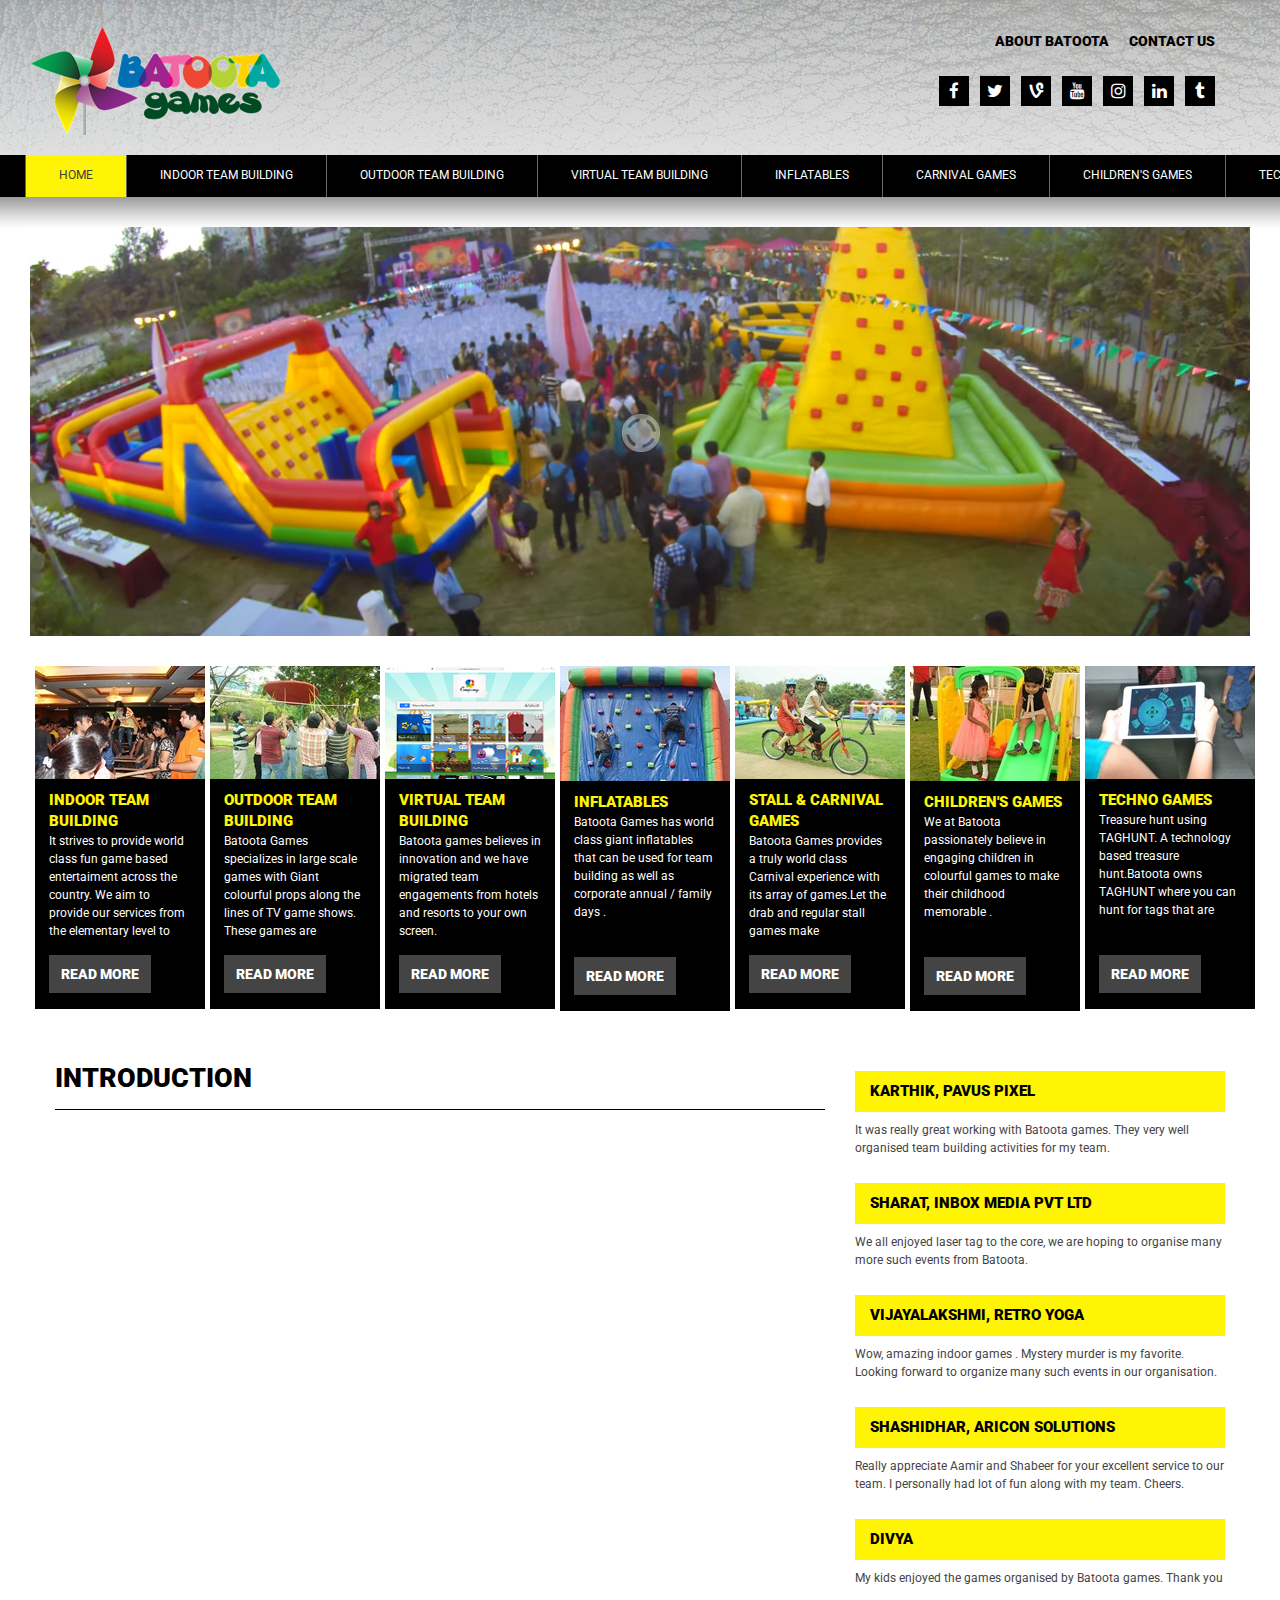
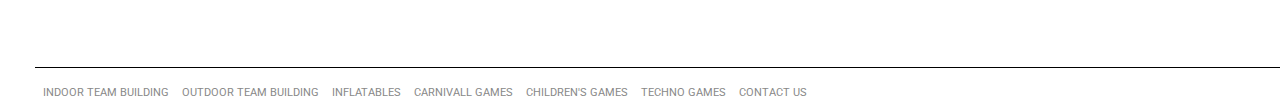
==== commit f3c2879a: "Update index.html" ====
--- a/index.html
+++ b/index.html
@@ -1,6 +1,3 @@
-
-
-
 <!DOCTYPE html>
 
 
@@ -20,25 +17,28 @@
   <meta charset="utf-8">
 
 
-   <meta name = "format-detection" content = "telephone=no" />
-   <meta name = "Keywords" content = "Team building games india, team building activities india, team building games bangalore, carnival games  bangalore, stall games bangalore, event management company bangalore, event organizer bangalore, Birthday party organiser, paintball" />
-  <meta name = "Description" content = "Batoota Games are looking for an event organizer Bangalore, Children's game organizer, Indoor & Outdoor team buiding activities bangalore." />
-<meta name="copyright" content="http://www.batootagames.com"/> 
-<meta name="author" content="pavuspixel"/> 
-<meta name="Robots" content="index,follow"/> 
-<meta name="robots" content="all"/> 
-<meta name="allow-search" content="yes"/> 
-<meta name="revisit-after" content="daily"/> 
-<meta name="search-engines" content="ALL"/> 
-<meta name="expires" content="Never"/>
-<meta name="Display" content="World-wide"/>
-
-
-<!--  <link rel="icon" href="images/favicon.ico" type="image/x-icon">
-
-
-
--->  <link rel="stylesheet" href="css/grid.css">
+  <meta name="format-detection" content="telephone=no" />
+  <meta name="Keywords"
+    content="Team building games india, team building activities india, team building games bangalore, carnival games  bangalore, stall games bangalore, event management company bangalore, event organizer bangalore, Birthday party organiser, paintball" />
+  <meta name="Description"
+    content="Batoota Games are looking for an event organizer Bangalore, Children's game organizer, Indoor & Outdoor team buiding activities bangalore." />
+  <meta name="copyright" content="http://www.batootagames.com" />
+  <meta name="author" content="pavuspixel" />
+  <meta name="Robots" content="index,follow" />
+  <meta name="robots" content="all" />
+  <meta name="allow-search" content="yes" />
+  <meta name="revisit-after" content="daily" />
+  <meta name="search-engines" content="ALL" />
+  <meta name="expires" content="Never" />
+  <meta name="Display" content="World-wide" />
+
+
+  <!--  <link rel="icon" href="images/favicon.ico" type="image/x-icon">
+
+
+
+-->
+  <link rel="stylesheet" href="css/grid.css">
 
 
 
@@ -87,9 +87,6 @@
 
 
   <script>
-
-
-
     $(document).ready(function () {
 
 
@@ -107,81 +104,62 @@
 
 
     });
-
-
-
   </script>
 
 
 
-  
-
-
-
-        <!--Script for active Current navigation-->
-
-
-
-        
-
-
-
-         <script>
-
-
-
-
-
-
-
-        	$(document).ready(function () 
-
-
-
-			
-
-
-
-			{
-
-
-
-
-
-
-
-	    		$("#hm").addClass("current");
-
-
-
-
-
-
-
-        	});
-
-
-
-    		
-
-
-
-    	</script>  
-
-
-
-        
-
-
-
-        <!--End Of Script for active Current navigation-->   <!--<![endif]-->
+
+
+
+
+  <!--Script for active Current navigation-->
+
+
+
+
 
 
 
   <script>
-
-
-
+    $(document).ready(function ()
+
+
+
+
+
+
+
+      {
+
+
+
+
+
+
+
+        $("#hm").addClass("current");
+
+
+
+
+
+
+
+      });
+  </script>
+
+
+
+
+
+
+
+  <!--End Of Script for active Current navigation-->
+  <!--<![endif]-->
+
+
+
+  <script>
     $(document).ready(function () {
 
 
@@ -239,9 +217,6 @@
 
 
     });
-
-
-
   </script>
 
 
@@ -282,7 +257,7 @@
 
 
 
-  
+
 
 
 
@@ -306,7 +281,7 @@
 
 
 
-<!--========================================================
+  <!--========================================================
 
 
 
@@ -321,121 +296,1396 @@
 
 
 
-<header id="header">
-
-  <div class="info">
-
-    <div class="container">
-
-      <div class="row">
-
-        <div class="grid_4">
-
-          <h1>
-
-            <a href="../">
-
-            <img src="images/Logo-Final.png" alt="Logo">
-
-<!--              <span class="highlighted">Online</span>
+  <header id="header">
+
+    <div class="info">
+
+      <div class="container">
+
+        <div class="row">
+
+          <div class="grid_4">
+
+            <h1>
+
+              <a href="../">
+
+                <img src="images/Logo-Final.png" alt="Logo">
+
+                <!--              <span class="highlighted">Online</span>
 
               <span class="second">Tickets</span>
 
--->            </a>
-
-          </h1>
+--> </a>
+
+            </h1>
+
+          </div>
+
+          <div class="grid_4">
+
+            <!--          <form id="search" action="search.htm" method="GET" accept-charset="utf-8">
+
+            <i class="fa fa-search"></i>
+
+            <input type="text" name="s"/>
+
+          <a onclick="document.getElementById('search').submit()">Search</a>
+
+          </form>
+
+-->
+          </div>
+
+          <div class="grid_5 fright">
+
+            <div class="socials">
+
+              <ul class="menu">
+
+                <li><a href="about/">About Batoota</a></li>
+
+
+
+                <li>
+
+                  <a href="contact/">contact us</a>
+
+                </li>
+
+              </ul>
+
+              <ul class="socials1">
+
+                <li>
+
+                  <a href="https://www.facebook.com/profile.php?id=100008293926134&fref=ts" target="_blank"><i
+                      class="fa fa-facebook"></i></a>
+
+                </li>
+
+                <li>
+
+                  <a href="#"><i class="fa fa-twitter"></i></a>
+
+                </li>
+
+                <li>
+
+                  <a href="#"><i class="fa fa-vine"></i></a>
+
+                </li>
+
+
+
+                <li>
+
+                  <a href="#"><i class="fa fa-youtube"></i></a>
+
+                </li>
+
+
+
+                <li>
+
+                  <a href="#"><i class="fa fa-instagram"></i></a>
+
+                </li>
+
+
+
+                <li>
+
+                  <a href="#"><i class="fa fa-linkedin"></i></a>
+
+                </li>
+
+
+
+                <li>
+
+                  <a href="#"><i class="fa fa-tumblr"></i></a>
+
+                </li>
+
+
+
+
+
+              </ul>
+
+            </div>
+
+          </div>
 
         </div>
 
-        <div class="grid_4">
-
-<!--          <form id="search" action="search.htm" method="GET" accept-charset="utf-8">
-
-            <i class="fa fa-search"></i>
-
-            <input type="text" name="s"/>
-
-          <a onclick="document.getElementById('search').submit()">Search</a>
-
-          </form>
-
--->        </div>
-
-        <div class="grid_5 fright">
-
-          <div class="socials">
-
-            <ul class="menu">
-            
-            	   <li><a href="about/">About Batoota</a></li>
-
-     
-
-              <li>
-
-                <a href="contact/">contact us</a>
-
-              </li>
+      </div>
+
+    </div>
+
+    <div id="stuck_container">
+
+      <div class="container">
+
+        <div class="row">
+
+          <div class="gridhead_12">
+
+            <nav>
+
+              <ul class="sf-menu">
+
+
+
+                <li id="hm"><a href="#">Home</a>
+
+
+
+
+                  <!--<ul>
+
+                  <li><a href="index.html#">Lorem ipsum dolor sit amet</a></li>
+
+                  <li><a href="index.html#">Conse ctetur adipisicing</a></li>
+
+                  <li><a href="index.html#">Elit sed do eiusmod tempor</a></li>
+
+                  <li><a href="index.html#">Incididunt ut labore</a>
+
+                    <ul>
+
+                      <li><a href="index.html#">Pellentesque sed</a></li>
+
+                      <li><a href="index.html#">Aliquam congue ferm</a></li>
+
+                      <li><a href="index.html#">Mauris accum</a></li>
+
+                    </ul>
+
+                  </li>
+
+                  <li><a href="index.html#">Et dolore magna aliqua</a></li>
+
+                  <li><a href="index.html#">Ut enim ad minim veniam</a></li>
+
+                </ul>-->
+
+                </li>
+
+                <li id="itb"><a href="Indoor-Team-Building/">Indoor Team Building</a>
+
+                <li id="otb"><a href="Outdoor-Team-Building/">Outdoor Team Building</a>
+                <li id="vtb"><a href="Virtual-Team-Building/">Virtual Team Building</a></li>
+
+                <!--<ul>
+
+                  <li><a href="index.html#">Lorem ipsum dolor sit amet</a></li>
+
+                  <li><a href="index.html#">Conse ctetur adipisicing</a></li>
+
+                  <li><a href="index.html#">Elit sed do eiusmod tempor</a></li>
+
+                  <li><a href="index.html#">Incididunt ut labore</a>
+
+                    <ul>
+
+                      <li><a href="index.html#">Pellentesque sed</a></li>
+
+                      <li><a href="index.html#">Aliquam congue ferm</a></li>
+
+                      <li><a href="index.html#">Mauris accum</a></li>
+
+                    </ul>
+
+                  </li>
+
+                  <li><a href="index.html#">Et dolore magna aliqua</a></li>
+
+                  <li><a href="index.html#">Ut enim ad minim veniam</a></li>
+
+                </ul>-->
+
+                </li>
+
+                <li id="if"><a href="Inflatables/">Inflatables</a>
+
+                  <!--<ul>
+
+                  <li><a href="index.html#">Lorem ipsum dolor sit amet</a></li>
+
+                  <li><a href="index.html#">Conse ctetur adipisicing</a></li>
+
+                  <li><a href="index.html#">Elit sed do eiusmod tempor</a></li>
+
+                  <li><a href="index.html#">Incididunt ut labore</a>
+
+                    <ul>
+
+                      <li><a href="index.html#">Pellentesque sed</a></li>
+
+                      <li><a href="index.html#">Aliquam congue ferm</a></li>
+
+                      <li><a href="index.html#">Mauris accum</a></li>
+
+                    </ul>
+
+                  </li>
+
+                  <li><a href="index.html#">Et dolore magna aliqua</a></li>
+
+                  <li><a href="index.html#">Ut enim ad minim veniam</a></li>
+
+                </ul>
+
+                <ul>
+
+                  <li><a href="index.html#">Lorem ipsum dolor sit amet</a></li>
+
+                  <li><a href="index.html#">Conse ctetur adipisicing</a></li>
+
+                  <li><a href="index.html#">Elit sed do eiusmod tempor</a></li>
+
+                  <li><a href="index.html#">Incididunt ut labore</a>
+
+                    <ul>
+
+                      <li><a href="index.html#">Pellentesque sed</a></li>
+
+                      <li><a href="index.html#">Aliquam congue ferm</a></li>
+
+                      <li><a href="index.html#">Mauris accum</a></li>
+
+                    </ul>
+
+                  </li>
+
+                  <li><a href="index.html#">Et dolore magna aliqua</a></li>
+
+                  <li><a href="index.html#">Ut enim ad minim veniam</a></li>
+
+                </ul>
+
+              </li>-->
+
+                <li id="cg"><a href="carnivall-games/">Carnival Games</a>
+
+                  <!--<ul>
+
+                  <li><a href="index.html#">Lorem ipsum dolor sit amet</a></li>
+
+                  <li><a href="index.html#">Conse ctetur adipisicing</a></li>
+
+                  <li><a href="index.html#">Elit sed do eiusmod tempor</a></li>
+
+                  <li><a href="index.html#">Incididunt ut labore</a>
+
+                    <ul>
+
+                      <li><a href="index.html#">Pellentesque sed</a></li>
+
+                      <li><a href="index.html#">Aliquam congue ferm</a></li>
+
+                      <li><a href="index.html#">Mauris accum</a></li>
+
+                    </ul>
+
+                  </li>
+
+                  <li><a href="index.html#">Et dolore magna aliqua</a></li>
+
+                  <li><a href="index.html#">Ut enim ad minim veniam</a></li>
+
+                </ul>-->
+
+                </li>
+
+                <li id="pb"><a href="children's-games/">Children's Games</a></li>
+
+                <li id="ig"><a href="techno-games/">Techno Games</a></li>
+
+
+
+              </ul>
+
+              <div class="clearfix"></div>
+
+            </nav>
+
+          </div>
+
+        </div>
+
+      </div>
+
+    </div>
+
+  </header>
+
+
+
+
+
+
+
+
+
+
+
+
+
+
+
+  <!--========================================================
+
+
+
+                          CONTENT
+
+
+
+=========================================================-->
+
+
+
+  <section id="content">
+
+
+
+    <div class="wrapper1">
+
+
+
+      <div class="container">
+
+
+
+        <div class="row">
+
+
+
+          <div class="grid_12pict">
+
+
+
+            <div class="slider-wrapper wow fadeInLeft" data-wow-duration="1s" data-wow-delay="0.1s">
+
+
+
+              <div id="camera_wrap">
+
+
+
+                <div data-src="images/videothumbnails/inflatables.png">
+           
+
+
+
+
+
+
+
+                </div>
+
+
+
+                <div data-src="images/videothumbnails/mexican railway.PNG">
+
+
+
+
+
+
+
+                </div>
+
+
+
+                <div data-src="images/virtualgames/1.png">
+
+
+
+                  <!--                <div class="caption fadeIn">
+
+
+
+                
+
+
+
+                  <span class="heading">enim ad minim veniam quis
+
+
+
+nostrud exercitation</span>
+
+
+
+                  <span class="second">Lorem ipsum dolor sit amet conse ctetur adipisicing elit.</span>
+
+
+
+                  <a class="btn-big" href="#">Shop now</a>
+
+
+
+                </div>-->
+
+
+
+                </div>
+
+
+
+              </div>
+
+
+
+              <div class="clearfix"></div>
+
+
+
+            </div>
+
+
+
+          </div>
+
+
+
+          <!--        <div class="grid_4">
+
+
+
+          <div class="box1 wow fadeInRight" data-wow-duration="1s" data-wow-delay="0.2s">
+
+
+
+            <img src="images/page1_img1.png" alt=""/>
+
+
+
+            <div class="info">
+
+
+
+              <time datetime="2014-01-01">12/05</time>
+
+
+
+              <h3>
+
+
+
+                <a href="index.html#">Duis aute irure dolor in reprehe nderit volupt</a>
+
+
+
+              </h3>
+
+
+
+              <h4>Lorem ipsum dolor sit amet conse ctetur adipisicing elit.</h4>
+
+
+
+            </div>
+
+
+
+          </div>
+
+
+
+        </div>
+
+
+
+-->
+        </div>
+
+
+
+      </div>
+
+
+
+    </div>
+
+
+
+    <div class="wrapper2">
+
+
+
+      <div class="container">
+
+
+
+        <div class="row">
+
+
+
+          <div class="grid_12">
+            <div class="grid_2">
+
+
+
+              <div class="box2 wow fadeInUp" data-wow-duration="1s" data-wow-delay="0.1s">
+
+
+
+                <div class="image-wrapper">
+
+
+
+                  <img src="images/ind.jpg" alt="Logo" />
+
+
+
+                  <!--<time datetime="2014-01-01">25/11</time>-->
+
+
+
+                </div>
+
+
+
+                <div class="content-wrapper maxheight">
+
+
+
+                  <h5>
+
+
+
+                    <a href="Indoor-Team-Building/">Indoor Team Building</a>
+
+
+
+                  </h5>
+
+
+
+                  <p>It strives to provide world class fun game based entertaiment across the country. We aim to provide
+                    our services from the elementary level to </p>
+
+
+
+                </div>
+
+
+
+                <a class="btn-default" href="Indoor-Team-Building/">read more</a>
+
+
+
+              </div>
+
+
+
+            </div>
+
+
+
+            <div class="grid_2">
+
+
+
+              <div class="box2 wow fadeInUp" data-wow-duration="1s" data-wow-delay="0.2s">
+
+
+
+                <div class="image-wrapper">
+
+
+
+                  <img src="images/out.jpg" alt="Logo" />
+
+
+
+                  <!--<time datetime="2014-01-01">01/11</time>-->
+
+
+
+                </div>
+
+
+
+                <div class="content-wrapper maxheight">
+
+
+
+                  <h5>
+
+
+
+                    <a href="Outdoor-Team-Building/">Outdoor Team Building</a>
+
+
+
+                  </h5>
+
+
+
+                  <p>Batoota Games specializes in large scale games with Giant colourful props along the lines of TV
+                    game shows. These games are </p>
+
+
+
+                </div>
+
+
+
+                <a class="btn-default" href="Outdoor-Team-Building/">read more</a>
+
+
+
+              </div>
+
+
+
+            </div>
+
+
+            <div class="grid_2">
+
+
+
+              <div class="box2 wow fadeInUp" data-wow-duration="1s" data-wow-delay="0.1s">
+
+
+
+                <div class="image-wrapper">
+
+
+
+                  <img src="images/virtual.jpg" alt="Logo" />
+
+
+
+                  <!--<time datetime="2014-01-01">25/11</time>-->
+
+
+
+                </div>
+
+
+
+                <div class="content-wrapper maxheight">
+
+
+
+                  <h5>
+
+
+
+                    <a href="Indoor-Team-Building/">Virtual Team Building</a>
+
+
+
+                  </h5>
+
+
+
+                  <p>Batoota
+                    games believes in innovation and we have migrated team engagements from hotels and
+                    resorts to your own screen.</p>
+
+
+
+                </div>
+
+
+
+                <a class="btn-default" href="Virtual-Team-Building/">read more</a>
+
+
+
+              </div>
+
+
+
+            </div>
+
+            <div class="grid_2">
+
+
+
+              <div class="box2 wow fadeInUp" data-wow-duration="1s" data-wow-delay="0.3s">
+
+
+
+                <div class="image-wrapper">
+
+
+
+                  <img src="images/inf.jpg" alt="Logo" />
+
+
+
+                  <!--<time datetime="2014-01-01">08/11</time>-->
+
+
+
+                </div>
+
+
+
+                <div class="content-wrapper maxheight">
+
+
+
+                  <h5>
+
+
+
+                    <a href="Inflatables/">Inflatables</a>
+
+
+
+                  </h5>
+
+
+
+                  <p>Batoota Games has world class giant inflatables that can be used for team building as well as
+                    corporate annual / family days .</p>
+
+
+
+
+
+
+
+                </div>
+
+
+
+                <a class="btn-default" href="Inflatables/">read more</a>
+
+
+
+              </div>
+
+
+
+            </div>
+
+
+
+            <div class="grid_2">
+
+
+
+              <div class="box2 wow fadeInUp" data-wow-duration="1s" data-wow-delay="0.4s">
+
+
+
+                <div class="image-wrapper">
+
+
+
+                  <img src="images/car.jpg" alt="Logo" />
+
+
+
+                  <!--<time datetime="2014-01-01">14/12</time>-->
+
+
+
+                </div>
+
+
+
+                <div class="content-wrapper maxheight">
+
+
+
+                  <h5>
+
+
+
+                    <a href="carnivall-games/">Stall &amp; Carnival Games</a>
+
+
+
+                  </h5>
+
+
+
+                  <p>Batoota Games provides a truly world class Carnival experience with its array of games.Let the drab
+                    and regular stall games make</p>
+
+
+
+
+
+
+
+                </div>
+
+
+
+                <a class="btn-default" href="carnivall-games/">read more</a>
+
+
+
+              </div>
+
+
+
+            </div>
+
+
+
+            <div class="grid_2">
+
+
+
+              <div class="box2 wow fadeInUp" data-wow-duration="1s" data-wow-delay="0.5s">
+
+
+
+                <div class="image-wrapper">
+
+
+
+                  <img src="images/children.jpg" alt="Logo" />
+
+
+
+                  <!--<time datetime="2014-01-01">17/11</time>-->
+
+
+
+                </div>
+
+
+
+                <div class="content-wrapper maxheight">
+
+
+
+                  <h5>
+
+
+
+                    <a href="children's-games/">Children's Games</a>
+
+
+
+                  </h5>
+
+
+
+                  <p>We at Batoota passionately believe in engaging children in colourful games to make their childhood
+                    memorable .</p>
+
+
+
+
+
+
+
+                </div>
+
+
+
+                <a class="btn-default" href="children's-games/">read more</a>
+
+
+
+              </div>
+
+
+
+            </div>
+
+
+
+            <div class="grid_2">
+
+
+
+              <div class="box2 wow fadeInUp" data-wow-duration="1s" data-wow-delay="0.6s">
+
+
+
+                <div class="image-wrapper">
+
+
+
+                  <img src="images/tech.JPG" alt="Logo" />
+
+
+
+                  <!--<time datetime="2014-01-01">28/02</time>-->
+
+
+
+                </div>
+
+
+
+                <div class="content-wrapper maxheight">
+
+
+
+                  <h5>
+
+
+
+                    <a href="techno-games/">Techno Games</a>
+
+
+
+                  </h5>
+
+
+
+                  <p>Treasure hunt using TAGHUNT. A technology based treasure hunt.Batoota owns TAGHUNT where you can
+                    hunt for tags that are </p>
+
+
+
+
+
+
+
+                </div>
+
+
+
+                <a class="btn-default" href="techno-games/">read more</a>
+
+
+
+              </div>
+
+
+
+            </div>
+          </div>
+
+
+
+        </div>
+
+
+
+      </div>
+
+
+
+    </div>
+
+
+
+    <div class="wrapper7">
+
+
+
+      <div class="container">
+
+
+
+        <div class="row">
+
+
+
+          <div class="gridbottom_8">
+
+
+
+            <div class="heading1 wow fadeInDown" data-wow-duration="1s" data-wow-delay="0.1s">
+
+
+
+              <h2 class="uline">Introduction</h2>
+
+
+
+            </div>
+
+
+
+
+
+
+
+            <!-- video-->
+
+
+
+
+
+
+
+            <iframe class="hmefrm" src="https://www.youtube.com/embed/qvIv5BpZMCo">
+
+
+
+            </iframe>
+
+
+
+            <!-- video-->
+
+
+
+
+
+
+
+
+
+
+
+            <!--          <div class="button-wrapper2">
+
+
+
+            <a class="btn-default" href="index.html#">See all tickets</a>
+
+
+
+          </div>
+
+
+
+-->
+          </div>
+
+
+
+          <div class="gridbottom_4">
+
+
+
+            <div class="heading1 wow fadeInDown" data-wow-duration="1s" data-wow-delay="0.1s">
+
+
+
+
+
+
+
+            </div>
+
+
+
+
+
+
+
+
+
+
+            <div class="box4 wow fadeInUp" data-wow-duration="1s" data-wow-delay="0.3s">
+
+
+
+              <a href="javascript:void(0)" class="heading">
+
+
+
+                <h5>KARTHIK, Pavus Pixel</h5>
+
+
+
+              </a>
+
+
+
+              <p>
+                <p>It was really great working with Batoota games. They very well organised team building activities for
+                  my team.</p>
+              </p>
+
+
+
+            </div>
+
+
+
+
+
+
+            <div class="box4 wow fadeInUp" data-wow-duration="1s" data-wow-delay="0.3s">
+
+
+
+              <a href="javascript:void(0)" class="heading">
+
+
+
+                <h5>SHARAT, Inbox Media Pvt Ltd</h5>
+
+
+
+              </a>
+
+
+
+              <p>
+                <p>We all enjoyed laser tag to the core, we are hoping to organise many more such events from Batoota.
+                </p>
+              </p>
+
+
+
+            </div>
+
+
+
+
+
+
+            <div class="box4 wow fadeInUp" data-wow-duration="1s" data-wow-delay="0.3s">
+
+
+
+              <a href="javascript:void(0)" class="heading">
+
+
+
+                <h5>VIJAYALAKSHMI, Retro Yoga</h5>
+
+
+
+              </a>
+
+
+
+              <p>
+                <p>Wow, amazing indoor games . Mystery murder is my favorite. Looking forward to organize many such
+                  events in our organisation.</p>
+              </p>
+
+
+
+            </div>
+
+
+
+
+
+
+            <div class="box4 wow fadeInUp" data-wow-duration="1s" data-wow-delay="0.3s">
+
+
+
+              <a href="javascript:void(0)" class="heading">
+
+
+
+                <h5>SHASHIDHAR, Aricon Solutions</h5>
+
+
+
+              </a>
+
+
+
+              <p>
+                <p>Really appreciate Aamir and Shabeer for your excellent service to our team. I personally had lot of
+                  fun along with my team. Cheers.</p>
+              </p>
+
+
+
+            </div>
+
+
+
+
+
+
+            <div class="box4 wow fadeInUp" data-wow-duration="1s" data-wow-delay="0.3s">
+
+
+
+              <a href="javascript:void(0)" class="heading">
+
+
+
+                <h5>Divya</h5>
+
+
+
+              </a>
+
+
+
+              <p>
+                <p>My kids enjoyed the games organised by Batoota games. Thank you</p>
+              </p>
+
+
+
+            </div>
+
+
+
+
+
+
+            <!--<div class="box4 wow fadeInUp" data-wow-duration="1s" data-wow-delay="0.1s">
+
+
+
+            <a href="index.html#" class="heading">
+
+
+
+              <h5>cupidatat non proident</h5>
+
+
+
+            </a>
+
+
+
+            <p>Dolor sit amet conse ctetur adipisicing elit, sed do eiusmod tempor incididunt ut labore et dolore magna aliqua. Ut enim ad minim veniam, quis nostrud.</p>
+
+
+
+          </div>
+
+
+
+
+
+
+
+          <div class="box4 wow fadeInUp" data-wow-duration="1s" data-wow-delay="0.1s">
+
+
+
+            <a href="index.html#" class="heading">
+
+
+
+              <h5>sunt in culpa qui officia deserunt</h5>
+
+
+
+            </a>
+
+
+
+            <p>Ipsum dolor sit amet conse ctetur adipisicing elit, sed do eiusmod tempor incididunt ut labore et dolore magna aliqua. Ut enim ad minim veniam, quis nostrud.</p>
+
+
+
+          </div>-->
+
+
+
+
+
+
+
+            <div class="button-wrapper1 wow fadeInUp" data-wow-duration="1s" data-wow-delay="0.2s">
+
+
+
+
+
+
+            </div>
+
+
+
+          </div>
+
+
+
+        </div>
+
+
+
+      </div>
+
+
+
+    </div>
+
+
+
+  </section>
+
+
+
+
+
+
+
+
+
+
+
+  <!--========================================================
+
+
+
+                          FOOTER
+
+
+
+=========================================================-->
+
+
+
+  <footer id="footer">
+
+    <div class="wrapper">
+
+      <div class="container">
+
+        <div class="row">
+
+          <div class="grid_12 mleft-10">
+
+            <ul class="footer-menu privacy-block">
+
+
+
+              <li><a href="../Indoor-Team-Building">Indoor Team Building</a></li>
+
+              <li><a href="../Outdoor-Team-Building">Outdoor Team Building</a></li>
+
+              <li><a href="../Inflatables">Inflatables</a></li>
+
+              <li><a href="../carnivall-games">Carnivall Games</a></li>
+
+              <li><a href="../children's-games">Children's Games</a></li>
+
+              <li><a href="../techno-games">Techno Games</a></li>
+
+
+
+
+
+              <li><a href="../contact">Contact Us</a></li>
+
+
+
+
+
+
 
             </ul>
 
-            <ul class="socials1">
-
-              <li>
-
-                <a href="https://www.facebook.com/profile.php?id=100008293926134&fref=ts" target="_blank"><i class="fa fa-facebook"></i></a>
-
-              </li>
-
-              <li>
-
-                <a href="#"><i class="fa fa-twitter"></i></a>
-
-              </li>
-
-              <li>
-
-                <a href="#"><i class="fa fa-vine"></i></a>
-
-              </li>
-
-              
-
-               <li>
-
-                <a href="#"><i class="fa fa-youtube"></i></a>
-
-              </li>
-
-              
-
-               <li>
-
-                <a href="#"><i class="fa fa-instagram"></i></a>
-
-              </li>
-
-              
-
-              <li>
-
-                <a href="#"><i class="fa fa-linkedin"></i></a>
-
-              </li>
-
-              
-
-              <li>
-
-                <a href="#"><i class="fa fa-tumblr"></i></a>
-
-              </li>
-
-             
-
-              
-
-            </ul>
+
+
+            <div class="grid_3 pull-right">
+
+
+
+              <p>Developed By <a href="https://axenetit.com">Axenet IT Services</a></p>
+
+            </div>
 
           </div>
 
@@ -445,1275 +1695,31 @@
 
     </div>
 
-  </div>
-
-  <div id="stuck_container">
-
-    <div class="container">
-
-      <div class="row">
-
-        <div class="gridhead_12">
-
-          <nav>
-
-            <ul class="sf-menu">
-
-            
-
-            	 <li id="hm"><a href="#">Home</a>
-
-                 
-
-
-                <!--<ul>
-
-                  <li><a href="index.html#">Lorem ipsum dolor sit amet</a></li>
-
-                  <li><a href="index.html#">Conse ctetur adipisicing</a></li>
-
-                  <li><a href="index.html#">Elit sed do eiusmod tempor</a></li>
-
-                  <li><a href="index.html#">Incididunt ut labore</a>
-
-                    <ul>
-
-                      <li><a href="index.html#">Pellentesque sed</a></li>
-
-                      <li><a href="index.html#">Aliquam congue ferm</a></li>
-
-                      <li><a href="index.html#">Mauris accum</a></li>
-
-                    </ul>
-
-                  </li>
-
-                  <li><a href="index.html#">Et dolore magna aliqua</a></li>
-
-                  <li><a href="index.html#">Ut enim ad minim veniam</a></li>
-
-                </ul>-->
-
-              </li>
-
-              <li id="itb"><a href="Indoor-Team-Building/">Indoor Team Building</a>
-              
-              <li id="otb"><a href="Outdoor-Team-Building/">Outdoor Team Building</a>
-                <li id="vtb"><a href="Virtual-Team-Building/">Virtual Team Building</a></li>
-
-               <!--<ul>
-
-                  <li><a href="index.html#">Lorem ipsum dolor sit amet</a></li>
-
-                  <li><a href="index.html#">Conse ctetur adipisicing</a></li>
-
-                  <li><a href="index.html#">Elit sed do eiusmod tempor</a></li>
-
-                  <li><a href="index.html#">Incididunt ut labore</a>
-
-                    <ul>
-
-                      <li><a href="index.html#">Pellentesque sed</a></li>
-
-                      <li><a href="index.html#">Aliquam congue ferm</a></li>
-
-                      <li><a href="index.html#">Mauris accum</a></li>
-
-                    </ul>
-
-                  </li>
-
-                  <li><a href="index.html#">Et dolore magna aliqua</a></li>
-
-                  <li><a href="index.html#">Ut enim ad minim veniam</a></li>
-
-                </ul>-->
-
-              </li>
-
-              <li id="if"><a href="Inflatables/">Inflatables</a>
-
-                <!--<ul>
-
-                  <li><a href="index.html#">Lorem ipsum dolor sit amet</a></li>
-
-                  <li><a href="index.html#">Conse ctetur adipisicing</a></li>
-
-                  <li><a href="index.html#">Elit sed do eiusmod tempor</a></li>
-
-                  <li><a href="index.html#">Incididunt ut labore</a>
-
-                    <ul>
-
-                      <li><a href="index.html#">Pellentesque sed</a></li>
-
-                      <li><a href="index.html#">Aliquam congue ferm</a></li>
-
-                      <li><a href="index.html#">Mauris accum</a></li>
-
-                    </ul>
-
-                  </li>
-
-                  <li><a href="index.html#">Et dolore magna aliqua</a></li>
-
-                  <li><a href="index.html#">Ut enim ad minim veniam</a></li>
-
-                </ul>
-
-                <ul>
-
-                  <li><a href="index.html#">Lorem ipsum dolor sit amet</a></li>
-
-                  <li><a href="index.html#">Conse ctetur adipisicing</a></li>
-
-                  <li><a href="index.html#">Elit sed do eiusmod tempor</a></li>
-
-                  <li><a href="index.html#">Incididunt ut labore</a>
-
-                    <ul>
-
-                      <li><a href="index.html#">Pellentesque sed</a></li>
-
-                      <li><a href="index.html#">Aliquam congue ferm</a></li>
-
-                      <li><a href="index.html#">Mauris accum</a></li>
-
-                    </ul>
-
-                  </li>
-
-                  <li><a href="index.html#">Et dolore magna aliqua</a></li>
-
-                  <li><a href="index.html#">Ut enim ad minim veniam</a></li>
-
-                </ul>
-
-              </li>-->
-
-              <li id="cg"><a href="carnivall-games/">Carnival Games</a>
-
-                <!--<ul>
-
-                  <li><a href="index.html#">Lorem ipsum dolor sit amet</a></li>
-
-                  <li><a href="index.html#">Conse ctetur adipisicing</a></li>
-
-                  <li><a href="index.html#">Elit sed do eiusmod tempor</a></li>
-
-                  <li><a href="index.html#">Incididunt ut labore</a>
-
-                    <ul>
-
-                      <li><a href="index.html#">Pellentesque sed</a></li>
-
-                      <li><a href="index.html#">Aliquam congue ferm</a></li>
-
-                      <li><a href="index.html#">Mauris accum</a></li>
-
-                    </ul>
-
-                  </li>
-
-                  <li><a href="index.html#">Et dolore magna aliqua</a></li>
-
-                  <li><a href="index.html#">Ut enim ad minim veniam</a></li>
-
-                </ul>-->
-
-              </li>             
-
-              <li id="pb"><a href="children's-games/">Children's Games</a></li>
-
-               <li id="ig"><a href="techno-games/">Techno Games</a></li>
-               
-               
-
-            </ul>
-
-            <div class="clearfix"></div>
-
-          </nav>
-
-        </div>
-
-      </div>
-
-    </div>
-
-  </div>
-
-</header>
-
-
-
-
-
-
-
-
-
-
-
-
-
-
-
-<!--========================================================
-
-
-
-                          CONTENT
-
-
-
-=========================================================-->
-
-
-
-<section id="content">
-
-
-
-  <div class="wrapper1">
-
-
-
-    <div class="container">
-
-
-
-      <div class="row">
-
-
-
-        <div class="grid_12pict">
-
-
-
-          <div class="slider-wrapper wow fadeInLeft" data-wow-duration="1s" data-wow-delay="0.1s">
-
-
-
-            <div id="camera_wrap">
-
-
-
-              <div data-src="images/childrens games/children_s toy train.jpg">
-
-
-
-
-
-
-
-              </div>
-
-
-
-              <div data-src="images/car.jpg">
-
-
-
-
-
-
-
-              </div>
-
-
-
-              <div data-src="images/children.jpg">
-
-
-
-<!--                <div class="caption fadeIn">
-
-
-
-                
-
-
-
-                  <span class="heading">enim ad minim veniam quis
-
-
-
-nostrud exercitation</span>
-
-
-
-                  <span class="second">Lorem ipsum dolor sit amet conse ctetur adipisicing elit.</span>
-
-
-
-                  <a class="btn-big" href="#">Shop now</a>
-
-
-
-                </div>-->
-
-
-
-              </div>
-
-
-
-            </div>
-
-
-
-            <div class="clearfix"></div>
-
-
-
-          </div>
-
-
-
-        </div>
-
-
-
-<!--        <div class="grid_4">
-
-
-
-          <div class="box1 wow fadeInRight" data-wow-duration="1s" data-wow-delay="0.2s">
-
-
-
-            <img src="images/page1_img1.png" alt=""/>
-
-
-
-            <div class="info">
-
-
-
-              <time datetime="2014-01-01">12/05</time>
-
-
-
-              <h3>
-
-
-
-                <a href="index.html#">Duis aute irure dolor in reprehe nderit volupt</a>
-
-
-
-              </h3>
-
-
-
-              <h4>Lorem ipsum dolor sit amet conse ctetur adipisicing elit.</h4>
-
-
-
-            </div>
-
-
-
-          </div>
-
-
-
-        </div>
-
-
-
--->      </div>
-
-
-
-    </div>
-
-
-
-  </div>
-
-
-
-  <div class="wrapper2">
-
-
-
-    <div class="container">
-
-
-
-      <div class="row">
-
-
-
-      <div class="grid_12">
-        <div class="grid_2">
-
-
-
-          <div class="box2 wow fadeInUp" data-wow-duration="1s" data-wow-delay="0.1s">
-
-
-
-            <div class="image-wrapper">
-
-
-
-              <img src="images/ind.jpg" alt="Logo"/>
-
-
-
-              <!--<time datetime="2014-01-01">25/11</time>-->
-
-
-
-            </div>
-
-
-
-            <div class="content-wrapper maxheight">
-
-
-
-              <h5>
-
-
-
-                <a href="Indoor-Team-Building/">Indoor Team Building</a>
-
-
-
-              </h5>
-
-
-
-              <p>It strives to provide world class fun game based entertaiment across the country. We aim to provide our services from the elementary level to  </p>
-
-
-
-            </div>
-
-
-
-            <a class="btn-default" href="Indoor-Team-Building/">read more</a>
-
-
-
-          </div>
-
-
-
-        </div>
-
-
-
-        <div class="grid_2">
-
-
-
-          <div class="box2 wow fadeInUp" data-wow-duration="1s" data-wow-delay="0.2s">
-
-
-
-            <div class="image-wrapper">
-
-
-
-              <img src="images/out.jpg" alt="Logo"/>
-
-
-
-              <!--<time datetime="2014-01-01">01/11</time>-->
-
-
-
-            </div>
-
-
-
-            <div class="content-wrapper maxheight">
-
-
-
-              <h5>
-
-
-
-                <a href="Outdoor-Team-Building/">Outdoor Team Building</a>
-
-
-
-              </h5>
-
-
-
-              <p>Batoota Games specializes in large scale games with Giant colourful props along the lines of TV game shows. These games are </p>
-
-
-
-            </div>
-
-
-
-            <a class="btn-default" href="Outdoor-Team-Building/">read more</a>
-
-
-
-          </div>
-
-
-
-        </div>
-
-
-        <div class="grid_2">
-
-
-
-          <div class="box2 wow fadeInUp" data-wow-duration="1s" data-wow-delay="0.1s">
-
-
-
-            <div class="image-wrapper">
-
-
-
-              <img src="images/virtual.jpg" alt="Logo"/>
-
-
-
-              <!--<time datetime="2014-01-01">25/11</time>-->
-
-
-
-            </div>
-
-
-
-            <div class="content-wrapper maxheight">
-
-
-
-              <h5>
-
-
-
-                <a href="Indoor-Team-Building/">Virtual Team Building</a>
-
-
-
-              </h5>
-
-
-
-              <p>Batoota
-                games believes in innovation and we have migrated team engagements from hotels and
-                resorts to your own screen.</p>
-
-
-
-            </div>
-
-
-
-            <a class="btn-default" href="Virtual-Team-Building/">read more</a>
-
-
-
-          </div>
-
-
-
-        </div>
-
-        <div class="grid_2">
-
-
-
-          <div class="box2 wow fadeInUp" data-wow-duration="1s" data-wow-delay="0.3s">
-
-
-
-            <div class="image-wrapper">
-
-
-
-              <img src="images/inf.jpg" alt="Logo"/>
-
-
-
-              <!--<time datetime="2014-01-01">08/11</time>-->
-
-
-
-            </div>
-
-
-
-            <div class="content-wrapper maxheight">
-
-
-
-              <h5>
-
-
-
-                <a href="Inflatables/">Inflatables</a>
-
-
-
-              </h5>
-
-
-
-              <p>Batoota Games has world class giant inflatables that can be used for team building as well as corporate annual / family days .</p>
-
-
-
-
-
-
-
-            </div>
-
-
-
-            <a class="btn-default" href="Inflatables/">read more</a>
-
-
-
-          </div>
-
-
-
-        </div>
-
-
-
-        <div class="grid_2">
-
-
-
-          <div class="box2 wow fadeInUp" data-wow-duration="1s" data-wow-delay="0.4s">
-
-
-
-            <div class="image-wrapper">
-
-
-
-              <img src="images/car.jpg" alt="Logo"/>
-
-
-
-              <!--<time datetime="2014-01-01">14/12</time>-->
-
-
-
-            </div>
-
-
-
-            <div class="content-wrapper maxheight">
-
-
-
-              <h5>
-
-
-
-                <a href="carnivall-games/">Stall &amp; Carnival Games</a>
-
-
-
-              </h5>
-
-
-
-              <p>Batoota Games provides a truly world class Carnival experience with its array of games.Let the drab and regular stall games make</p>
-
-
-
-
-
-
-
-            </div>
-
-
-
-            <a class="btn-default" href="carnivall-games/">read more</a>
-
-
-
-          </div>
-
-
-
-        </div>
-
-
-
-        <div class="grid_2">
-
-
-
-          <div class="box2 wow fadeInUp" data-wow-duration="1s" data-wow-delay="0.5s">
-
-
-
-            <div class="image-wrapper">
-
-
-
-              <img src="images/children.jpg" alt="Logo"/>
-
-
-
-              <!--<time datetime="2014-01-01">17/11</time>-->
-
-
-
-            </div>
-
-
-
-            <div class="content-wrapper maxheight">
-
-
-
-              <h5>
-
-
-
-                <a href="children's-games/">Children's Games</a>
-
-
-
-              </h5>
-
-
-
-              <p>We at Batoota  passionately believe in engaging children  in colourful games to make their childhood memorable .</p>
-
-
-
-
-
-
-
-            </div>
-
-
-
-            <a class="btn-default" href="children's-games/">read more</a>
-
-
-
-          </div>
-
-
-
-        </div>
-
-
-
-        <div class="grid_2">
-
-
-
-          <div class="box2 wow fadeInUp" data-wow-duration="1s" data-wow-delay="0.6s">
-
-
-
-            <div class="image-wrapper">
-
-
-
-              <img src="images/tech.JPG" alt="Logo"/>
-
-
-
-              <!--<time datetime="2014-01-01">28/02</time>-->
-
-
-
-            </div>
-
-
-
-            <div class="content-wrapper maxheight">
-
-
-
-              <h5>
-
-
-
-                <a href="techno-games/">Techno Games</a>
-
-
-
-              </h5>
-
-
-
-              <p>Treasure hunt using TAGHUNT. A technology based treasure hunt.Batoota owns TAGHUNT where you can hunt for tags that are </p>
-
-
-
-
-
-
-
-            </div>
-
-
-
-            <a class="btn-default" href="techno-games/">read more</a>
-
-
-
-          </div>
-
-
-
-        </div>
-      </div>
-
-
-
-      </div>
-
-
-
-    </div>
-
-
-
-  </div>
-
-
-
-  <div class="wrapper7">
-
-
-
-    <div class="container">
-
-
-
-      <div class="row">
-
-
-
-        <div class="gridbottom_8">
-
-
-
-          <div class="heading1 wow fadeInDown" data-wow-duration="1s" data-wow-delay="0.1s">
-
-
-
-            <h2 class="uline">Introduction</h2>
-
-
-
-          </div>
-
-
-
-          
-
-
-
-          <!-- video-->
-
-
-
-          
-
-
-
-          <iframe  class="hmefrm" src="https://www.youtube.com/embed/qvIv5BpZMCo">
-
-
-
-</iframe>       
-
-
-
-          <!-- video-->
-
-
-
-          
-
-
-
-          
-
-
-
-<!--          <div class="button-wrapper2">
-
-
-
-            <a class="btn-default" href="index.html#">See all tickets</a>
-
-
-
-          </div>
-
-
-
--->        </div>
-
-
-
-        <div class="gridbottom_4">
-
-
-
-          <div class="heading1 wow fadeInDown" data-wow-duration="1s" data-wow-delay="0.1s">
-
-
-
-
-
-
-
-          </div>
-
-
-
-		  
-
-
-
-		  
-
-
-          <div class="box4 wow fadeInUp" data-wow-duration="1s" data-wow-delay="0.3s">
-
-
-
-            <a href="javascript:void(0)" class="heading">
-
-
-
-              <h5>KARTHIK, Pavus Pixel</h5>
-
-
-
-            </a>
-
-
-
-            <p><p>It was really great working with Batoota games. They very well organised team building activities for my team.</p></p>
-
-
-
-          </div>
-
-
-
-           
-
-
-          <div class="box4 wow fadeInUp" data-wow-duration="1s" data-wow-delay="0.3s">
-
-
-
-            <a href="javascript:void(0)" class="heading">
-
-
-
-              <h5>SHARAT, Inbox Media Pvt Ltd</h5>
-
-
-
-            </a>
-
-
-
-            <p><p>We all enjoyed laser tag to the core, we are hoping to organise many more such events from Batoota.</p></p>
-
-
-
-          </div>
-
-
-
-           
-
-
-          <div class="box4 wow fadeInUp" data-wow-duration="1s" data-wow-delay="0.3s">
-
-
-
-            <a href="javascript:void(0)" class="heading">
-
-
-
-              <h5>VIJAYALAKSHMI, Retro Yoga</h5>
-
-
-
-            </a>
-
-
-
-            <p><p>Wow, amazing indoor games . Mystery murder is my favorite. Looking forward to organize many such events in our organisation.</p></p>
-
-
-
-          </div>
-
-
-
-           
-
-
-          <div class="box4 wow fadeInUp" data-wow-duration="1s" data-wow-delay="0.3s">
-
-
-
-            <a href="javascript:void(0)" class="heading">
-
-
-
-              <h5>SHASHIDHAR, Aricon Solutions</h5>
-
-
-
-            </a>
-
-
-
-            <p><p>Really appreciate Aamir and Shabeer for your excellent service to our team. I personally had lot of fun along with my team. Cheers.</p></p>
-
-
-
-          </div>
-
-
-
-           
-
-
-          <div class="box4 wow fadeInUp" data-wow-duration="1s" data-wow-delay="0.3s">
-
-
-
-            <a href="javascript:void(0)" class="heading">
-
-
-
-              <h5>Divya</h5>
-
-
-
-            </a>
-
-
-
-            <p><p>My kids enjoyed the games organised by Batoota games. Thank you</p></p>
-
-
-
-          </div>
-
-
-
-           
-
-
-          <!--<div class="box4 wow fadeInUp" data-wow-duration="1s" data-wow-delay="0.1s">
-
-
-
-            <a href="index.html#" class="heading">
-
-
-
-              <h5>cupidatat non proident</h5>
-
-
-
-            </a>
-
-
-
-            <p>Dolor sit amet conse ctetur adipisicing elit, sed do eiusmod tempor incididunt ut labore et dolore magna aliqua. Ut enim ad minim veniam, quis nostrud.</p>
-
-
-
-          </div>
-
-
-
-
-
-
-
-          <div class="box4 wow fadeInUp" data-wow-duration="1s" data-wow-delay="0.1s">
-
-
-
-            <a href="index.html#" class="heading">
-
-
-
-              <h5>sunt in culpa qui officia deserunt</h5>
-
-
-
-            </a>
-
-
-
-            <p>Ipsum dolor sit amet conse ctetur adipisicing elit, sed do eiusmod tempor incididunt ut labore et dolore magna aliqua. Ut enim ad minim veniam, quis nostrud.</p>
-
-
-
-          </div>-->
-
-
-
-
-
-
-
-          <div class="button-wrapper1 wow fadeInUp" data-wow-duration="1s" data-wow-delay="0.2s">
-
-
-
-
-
-
-          </div>
-
-
-
-        </div>
-
-
-
-      </div>
-
-
-
-    </div>
-
-
-
-  </div>
-
-
-
-</section>
-
-
-
-
-
-
-
-
-
-
-
-<!--========================================================
-
-
-
-                          FOOTER
-
-
-
-=========================================================-->
-
-
-
-<footer id="footer">
-
-  <div class="wrapper">
-
-    <div class="container">
-
-      <div class="row">
-
-        <div class="grid_12 mleft-10">
-
-			<ul class="footer-menu privacy-block">
-
-            	
-
-                <li><a href="../Indoor-Team-Building">Indoor Team Building</a></li>
-
-                <li><a href="../Outdoor-Team-Building">Outdoor Team Building</a></li>
-
-                <li><a href="../Inflatables">Inflatables</a></li>
-
-                  <li><a href="../carnivall-games">Carnivall Games</a></li>
-
-                    <li><a href="../children's-games">Children's Games</a></li>
-
-                      <li><a href="../techno-games">Techno Games</a></li>
-                                            
-                                            
-         
-
-
-                      <li><a href="../contact">Contact Us</a></li>
-
-
-
-                
-
-            
-
-            </ul>
-
-            
-
-            <div class="grid_3 pull-right">
-
-            
-
-            	<p>Developed By <a href="https://axenetit.com">Axenet IT Services</a></p>
-
-            </div>
-
-        </div>
-
-      </div>
-
-    </div>
-
-  </div>
-
-</footer>
-
-<script>
-  (function(i,s,o,g,r,a,m){i['GoogleAnalyticsObject']=r;i[r]=i[r]||function(){
-  (i[r].q=i[r].q||[]).push(arguments)},i[r].l=1*new Date();a=s.createElement(o),
-  m=s.getElementsByTagName(o)[0];a.async=1;a.src=g;m.parentNode.insertBefore(a,m)
-  })(window,document,'script','https://www.google-analytics.com/analytics.js','ga');
-
-  ga('create', 'UA-77559243-1', 'auto');
-  ga('send', 'pageview');
-
-</script>
-
-
-
-
-
-
-<script src="js/script_home.js"></script>
+  </footer>
+
+  <script>
+    (function (i, s, o, g, r, a, m) {
+      i['GoogleAnalyticsObject'] = r;
+      i[r] = i[r] || function () {
+        (i[r].q = i[r].q || []).push(arguments)
+      }, i[r].l = 1 * new Date();
+      a = s.createElement(o),
+        m = s.getElementsByTagName(o)[0];
+      a.async = 1;
+      a.src = g;
+      m.parentNode.insertBefore(a, m)
+    })(window, document, 'script', 'https://www.google-analytics.com/analytics.js', 'ga');
+
+    ga('create', 'UA-77559243-1', 'auto');
+    ga('send', 'pageview');
+  </script>
+
+
+
+
+
+
+  <script src="js/script_home.js"></script>
 
 
 
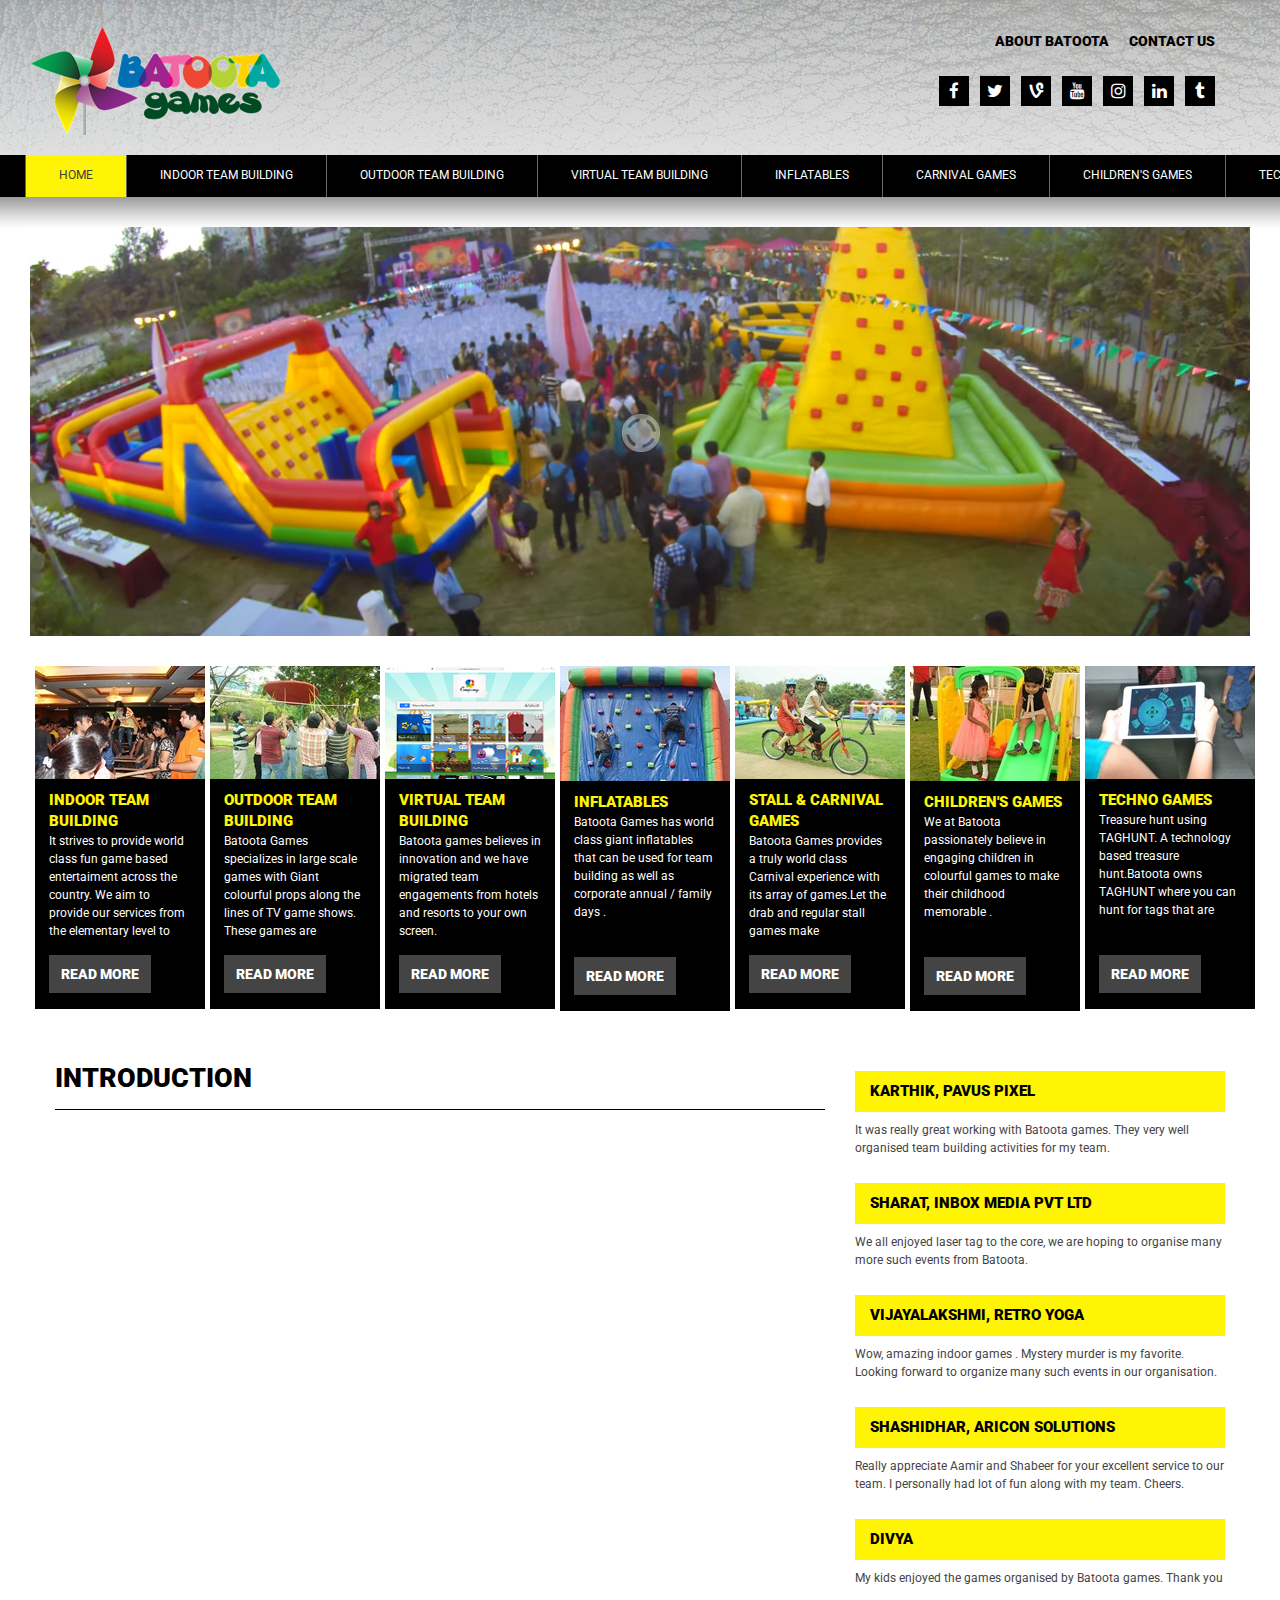
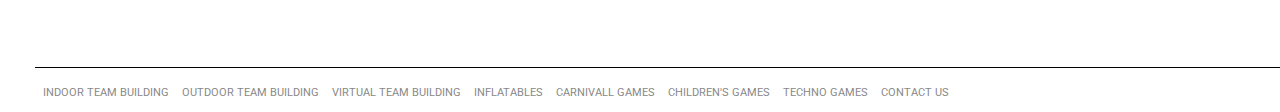
==== commit 677283c8: "Mobile Screens Fix" ====
--- a/index.html
+++ b/index.html
@@ -1653,7 +1653,10 @@
 
               <li><a href="../Indoor-Team-Building">Indoor Team Building</a></li>
 
-              <li><a href="../Outdoor-Team-Building">Outdoor Team Building</a></li>
+            
+                <li><a href="../Outdoor-Team-Building">Outdoor Team Building </a></li>
+
+                <li><a href="../Virtual-Team-Building/">Virtual Team Building</a></li>
 
               <li><a href="../Inflatables">Inflatables</a></li>
 
--- a/css/grid.css
+++ b/css/grid.css
@@ -503,6 +503,6 @@
     padding: 0 15px;
   }
   .row {
-    margin-left: 0;
-  }
-}
+    margin-left: -30px;
+  }
+}
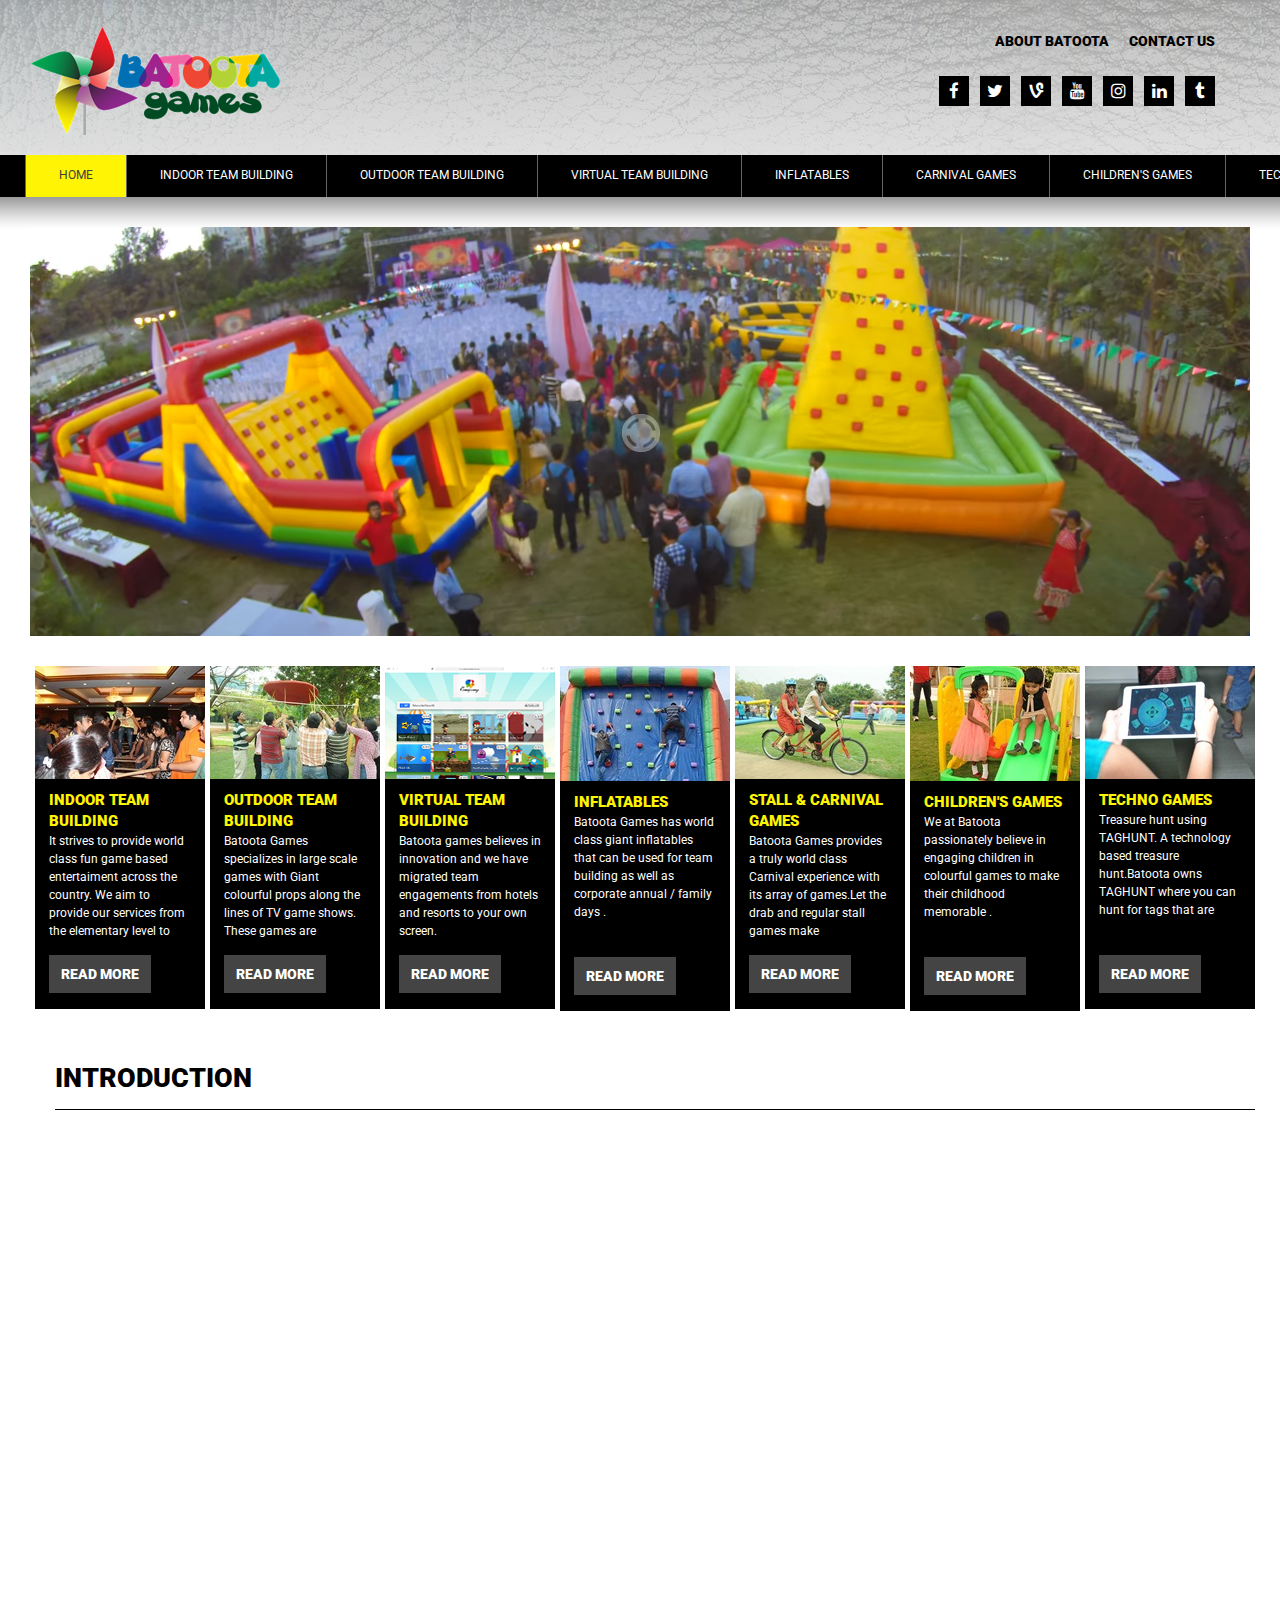
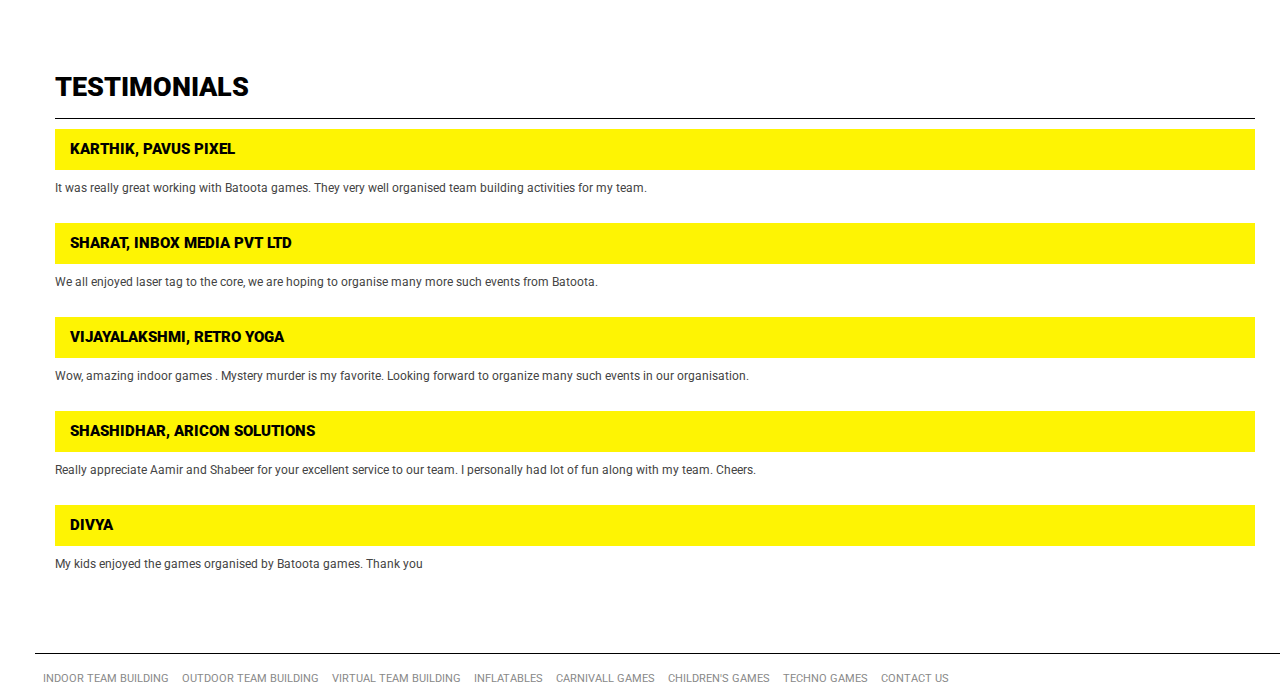
==== commit 196b5e09: "asdsa" ====
--- a/index.html
+++ b/index.html
@@ -308,7 +308,7 @@
 
             <h1>
 
-              <a href="../">
+              <a href="index.html">
 
                 <img src="images/Logo-Final.png" alt="Logo">
 
@@ -1355,9 +1355,20 @@
 
 -->
           </div>
-
-
-
+          
+          </div>
+          </div>
+          </div>
+          <div class="wrapper7">
+
+
+
+            <div class="container">
+      
+      
+      
+              <div class="row">
+    
           <div class="gridbottom_4">
 
 
@@ -1366,11 +1377,12 @@
 
 
 
-
-
-
-
-            </div>
+              <h2 class="uline">Testimonials</h2>
+
+
+
+            </div>
+
 
 
 
--- a/css/grid.css
+++ b/css/grid.css
@@ -192,7 +192,8 @@
   width: 1380px;
 }
 .gridbottom_8{
-  width: 770px;
+  width: 100%;
+
 }
 .grid_11 {
   width: 1070px;
@@ -216,7 +217,7 @@
   width: 470px;
 }
 .gridbottom_4{
-  width: 370px;
+  width: 100%;
 }
 .grid_4 {
   width: 370px;
--- a/css/style.css
+++ b/css/style.css
@@ -45,7 +45,7 @@
 
 }
 
-.bx-wrapper, .bx-viewport, .bx-wrapper img {height: 500px !important;}
+
 a {
 
   text-decoration: none;
@@ -1751,15 +1751,31 @@
 
 }
 
+.box7 .h7 {
+
+  margin-top: 0px;
+
+  margin-bottom: 3px;
+
+}
+
 .box7 p {
 
   margin-bottom: 5px;
-
   font-size:13px;
   text-align:justify;
 
 }
 
+.box8 p {
+
+  margin-bottom: 5px;
+  margin-left: 30px;
+  font-size:13px;
+  text-align:justify;
+
+}
+
 @media (max-width: 767px) {
 
   .box7 img {
@@ -1773,6 +1789,14 @@
   .box7 .h7 {
 
     margin-top: 0;
+    margin-left:50px;
+
+  }
+
+  .box8 .h7 {
+
+    margin-top: 0;
+    margin-left:50px;
 
   }
 
@@ -2039,12 +2063,13 @@
 @media (max-width: 479px) {
 
   .list1 li {
-
     font-size: 12px;
 
     line-height: 16px;
 
   }
+
+
 
 }
 
@@ -2308,16 +2333,41 @@
 }
 .hmefrm
 {
-	height:380px;
+	height:auto;
 	width:100%;
 }
-@media(max-width:767px)
+@media screen and (max-width:767px)
+{
+  .hmefrm
+	{
+		height:250px;
+		width:100%
+	}
+  .bximage{
+    height:200px !important;
+    width: 290px !important;
+    object-fit: cover;
+  }
+}
+
+@media (min-width:768px) and (max-width:3080px)
 {
 	.hmefrm
 	{
-		height:auto;
+		height:500px;
 		width:100%
 	}
-}
+  .bximage{
+    height:500px !important;
+    display: block;
+    margin-left: auto;
+    margin-right: auto;
+
+  }
+}
+
+
+
+
 /*Core variables and mixins*/
 
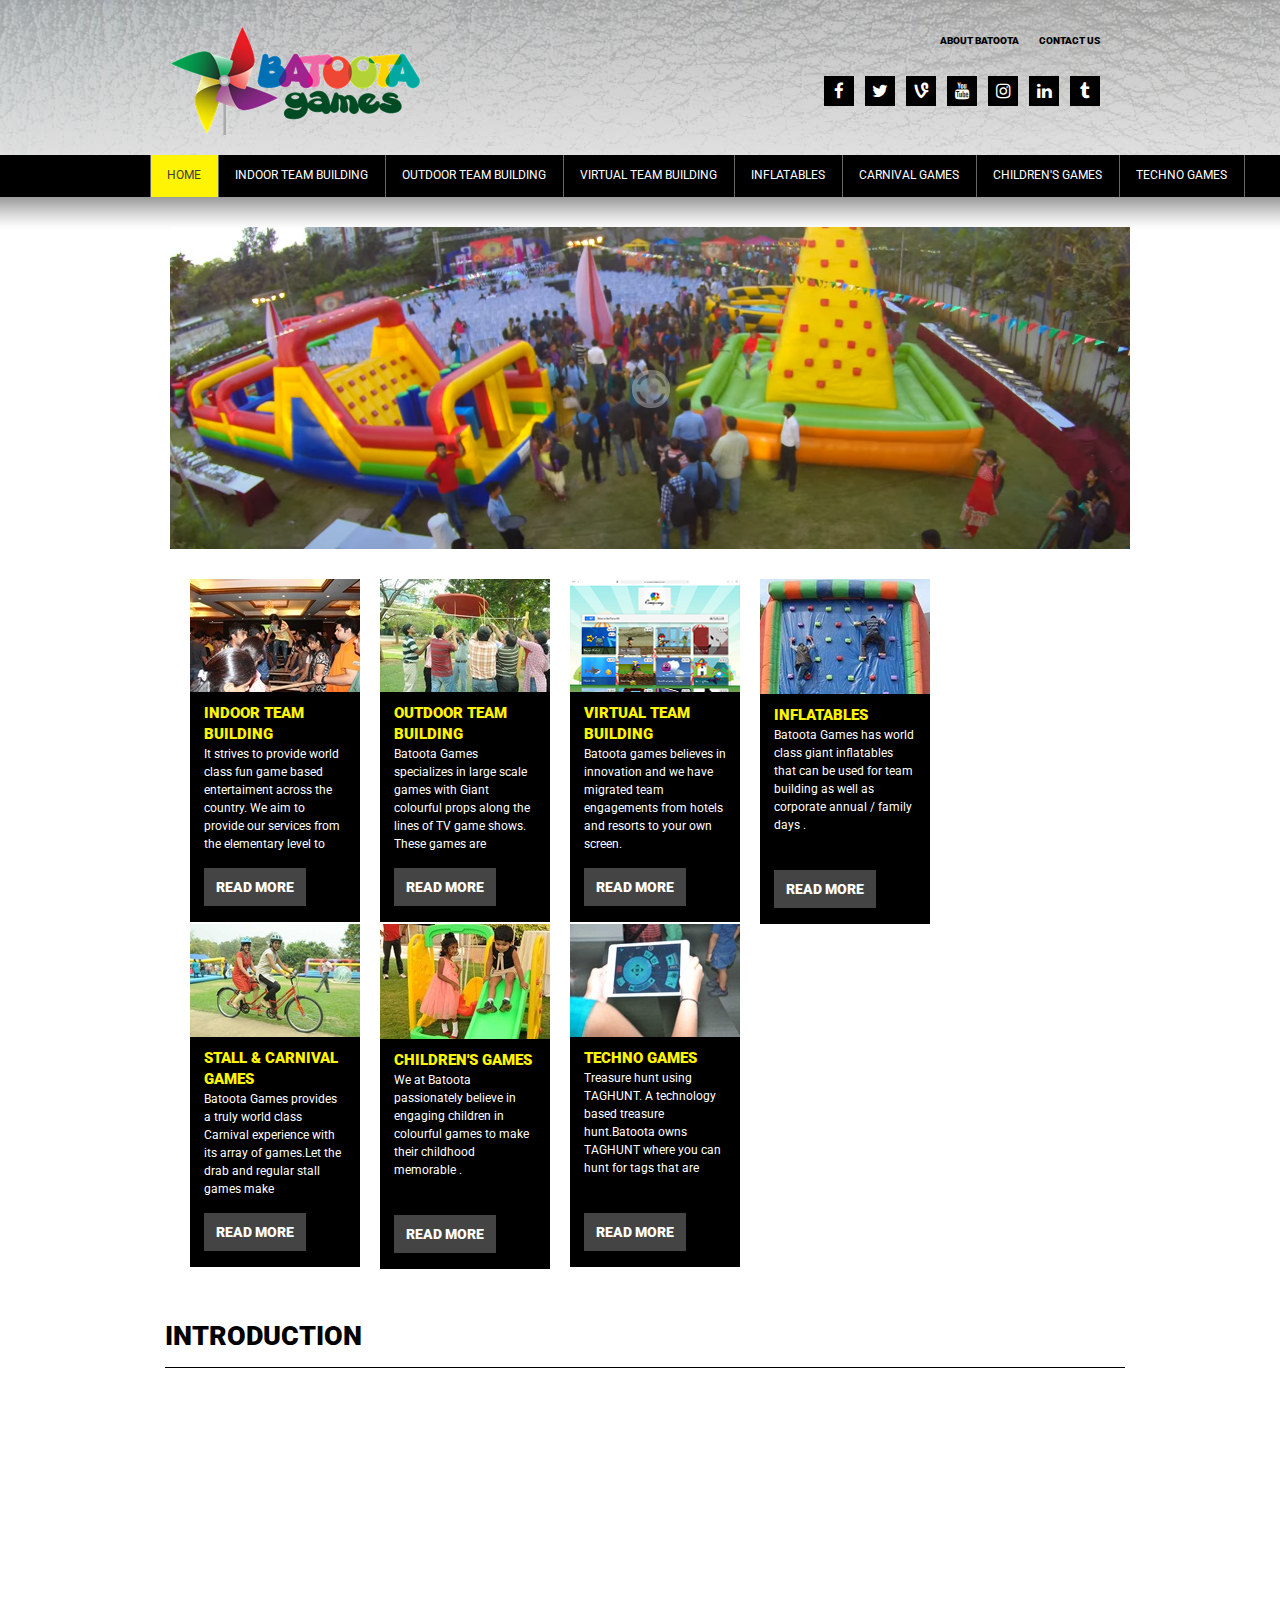
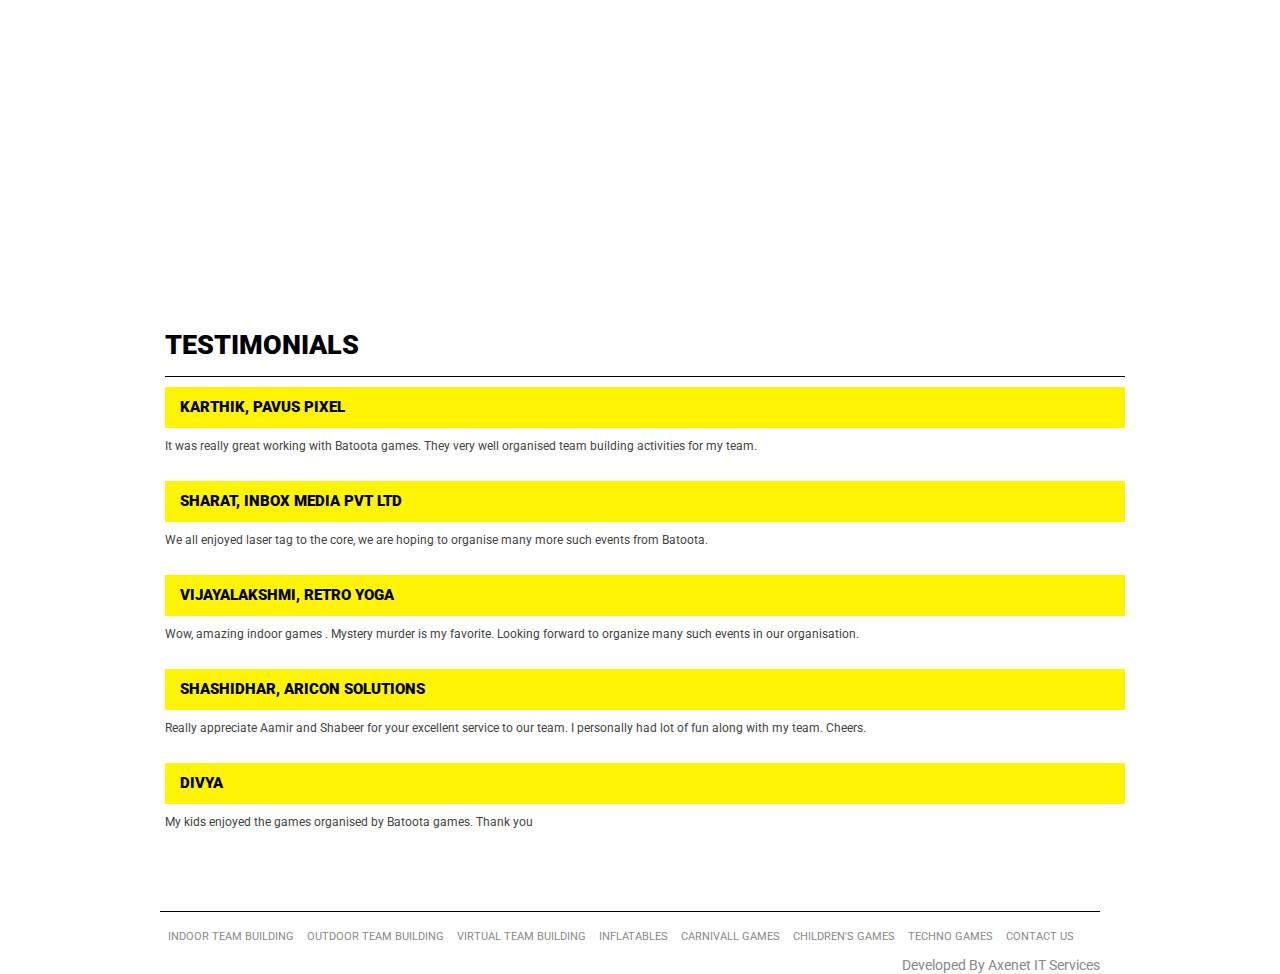
==== commit 56a325ec: "iohjasoad" ====
--- a/index.html
+++ b/index.html
@@ -705,32 +705,7 @@
 
 
 
-                  <!--                <div class="caption fadeIn">
-
-
-
-                
-
-
-
-                  <span class="heading">enim ad minim veniam quis
-
-
-
-nostrud exercitation</span>
-
-
-
-                  <span class="second">Lorem ipsum dolor sit amet conse ctetur adipisicing elit.</span>
-
-
-
-                  <a class="btn-big" href="#">Shop now</a>
-
-
-
-                </div>-->
-
+              
 
 
                 </div>
--- a/css/grid.css
+++ b/css/grid.css
@@ -178,7 +178,9 @@
 }
 .gridcontent_{
   width: 1470px;
-}
+  margin-left:0;
+}
+
 .grid_12 {
   width: 1470px;
 }
@@ -191,33 +193,35 @@
 .gridbottom_12{
   width: 1380px;
 }
+
+.grid_11 {
+  width: 1070px;
+}
+.grid_10 {
+  width: 970px;
+}
+.grid_9 {
+  width: 870px;
+}
+.grid_8 {
+  width: 770px;
+}
+.grid_7 {
+  width: 670px;
+}
+.grid_6 {
+  width: 570px;
+}
+.grid_5 {
+  width: 470px;
+}
+.gridbottom_4{
+  width: 100%;
+  margin-left:15px;
+}
 .gridbottom_8{
   width: 100%;
-
-}
-.grid_11 {
-  width: 1070px;
-}
-.grid_10 {
-  width: 970px;
-}
-.grid_9 {
-  width: 870px;
-}
-.grid_8 {
-  width: 770px;
-}
-.grid_7 {
-  width: 670px;
-}
-.grid_6 {
-  width: 570px;
-}
-.grid_5 {
-  width: 470px;
-}
-.gridbottom_4{
-  width: 100%;
+  margin-left:15px;
 }
 .grid_4 {
   width: 370px;
@@ -283,7 +287,7 @@
 .container:after {
   clear: both;
 }
-@media (min-width: 980px) and (max-width: 1199px) {
+@media (min-width: 980px) and (max-width: 1280px) {
   .row {
     margin-left: -20px;
   }
@@ -300,6 +304,9 @@
     float: left;
     min-height: 1px;
     margin-left: 20px;
+  }
+  .grid_12pict {
+    width: 100%;
   }
   .container {
     width: 940px;
@@ -491,9 +498,24 @@
     -moz-box-sizing: border-box;
     box-sizing: border-box;
   }
+  .grid_12pict {
+    width: 100%;
+  }
   .select-menu {
     display: block !important;
   }
+  .gridcontent_5{
+    margin-left:0;
+  }
+  .gridbottom_4{
+    width: 100%;
+    margin-left:0;
+  }
+  .gridbottom_8{
+    width: 100%;
+    margin-left:0;
+  }
+ 
 }
 @media (max-width: 479px) {
   body {
--- a/css/style.css
+++ b/css/style.css
@@ -63,7 +63,24 @@
   color: #fef403;
 
 }
-
+.watermarked {
+  position: relative;
+}
+
+.watermarked:after {
+  content: "";
+  display: block;
+  width: 100%;
+  height: 100%;
+  position: absolute;
+  top: 0px;
+  left: 0px;
+  background-image: url("../images/playbutton.png");
+  background-size: 100px 100px;
+  background-position: center center;
+  background-repeat: no-repeat;
+  opacity: 0.7;
+}
 img {
 
   max-width: 100%;
@@ -717,7 +734,7 @@
 
 
 
-@media (max-width: 1199px) {
+@media (max-width: 1280px) {
 
   .sf-menu > li > a {
 
@@ -2248,7 +2265,7 @@
 
 }
 
-@media only screen and (max-width: 1199px) {
+@media only screen and (max-width: 1280px) {
 
   #toTop {
 
@@ -2348,6 +2365,24 @@
     width: 290px !important;
     object-fit: cover;
   }
+  .watermarked {
+    position: relative;
+  }
+  
+  .watermarked:after {
+    content: "";
+    display: block;
+    width: 100%;
+    height: 100%;
+    position: absolute;
+    top: 0px;
+    left: 12%;
+    background-image: url("../images/playbutton.png");
+    background-size: 100px 100px;
+    background-position: center left;
+    background-repeat: no-repeat;
+    opacity: 0.7;
+  }
 }
 
 @media (min-width:768px) and (max-width:3080px)
@@ -2359,6 +2394,7 @@
 	}
   .bximage{
     height:500px !important;
+
     display: block;
     margin-left: auto;
     margin-right: auto;
